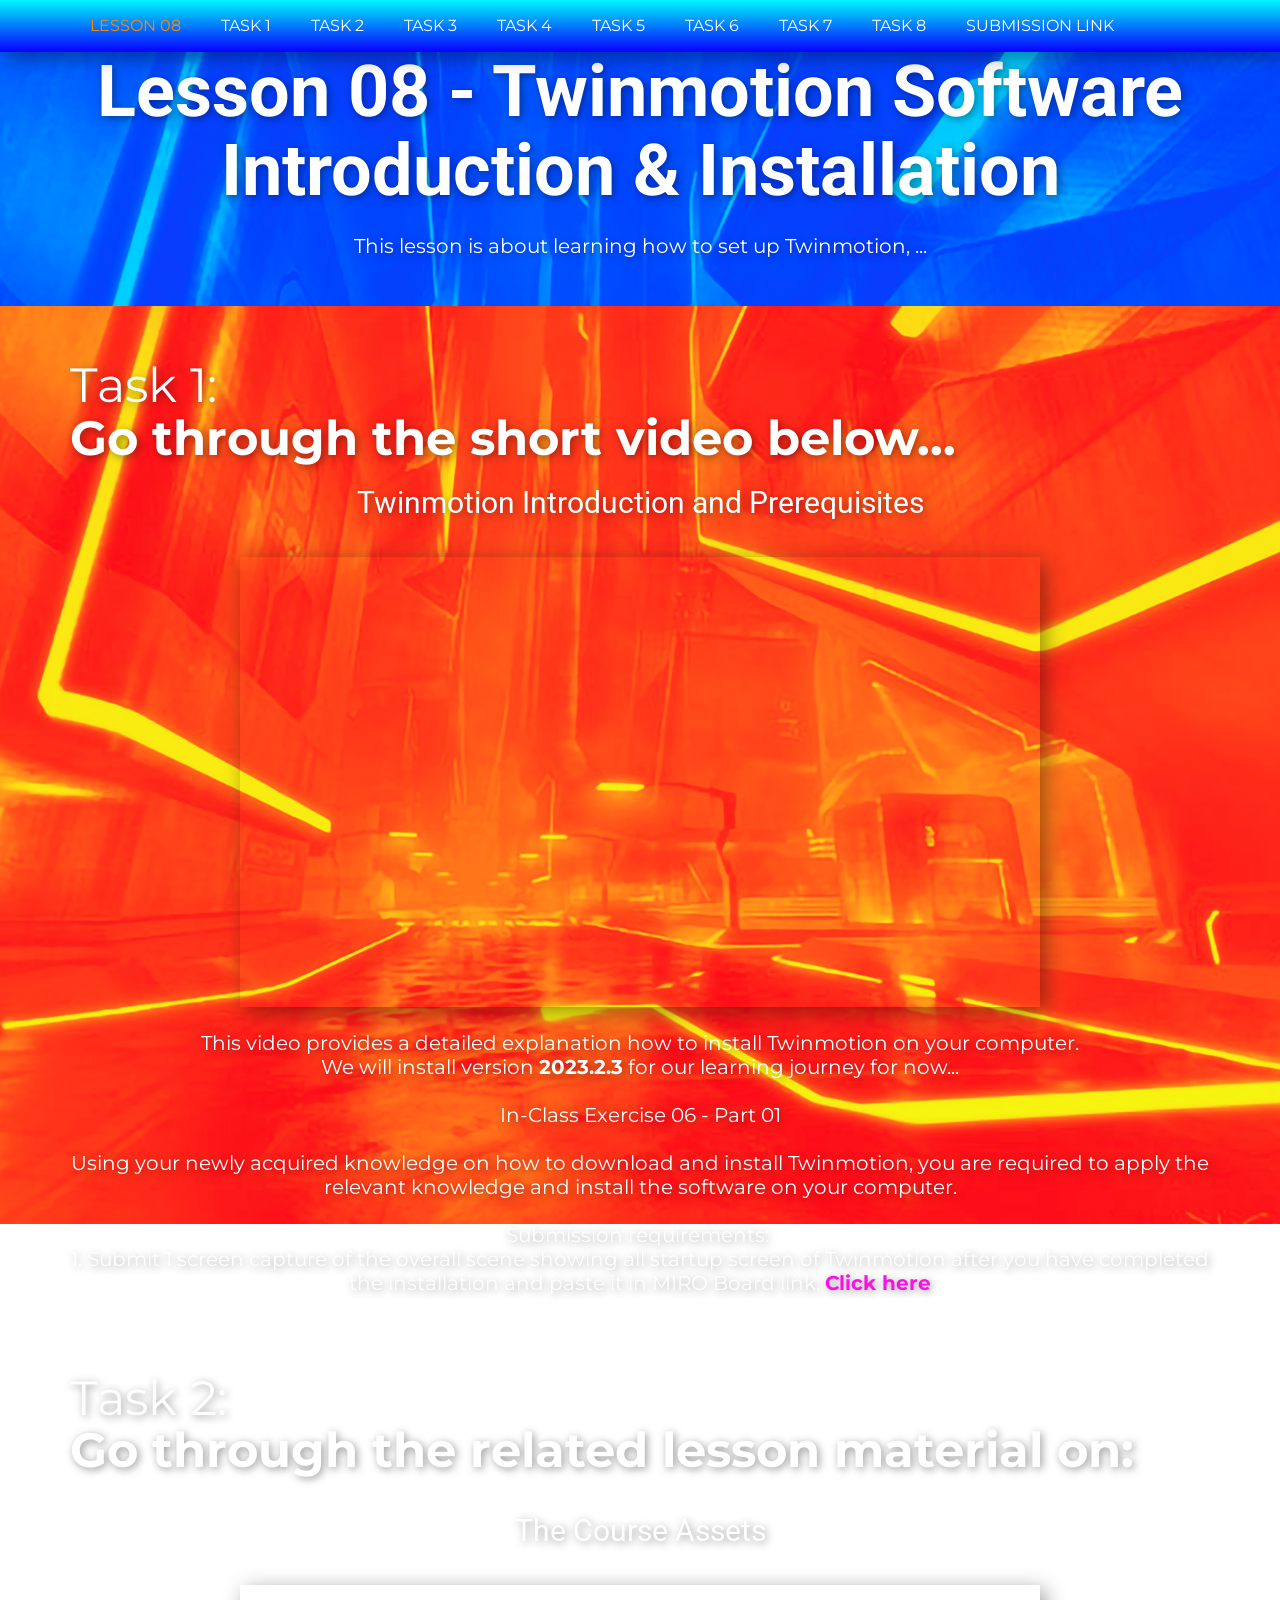
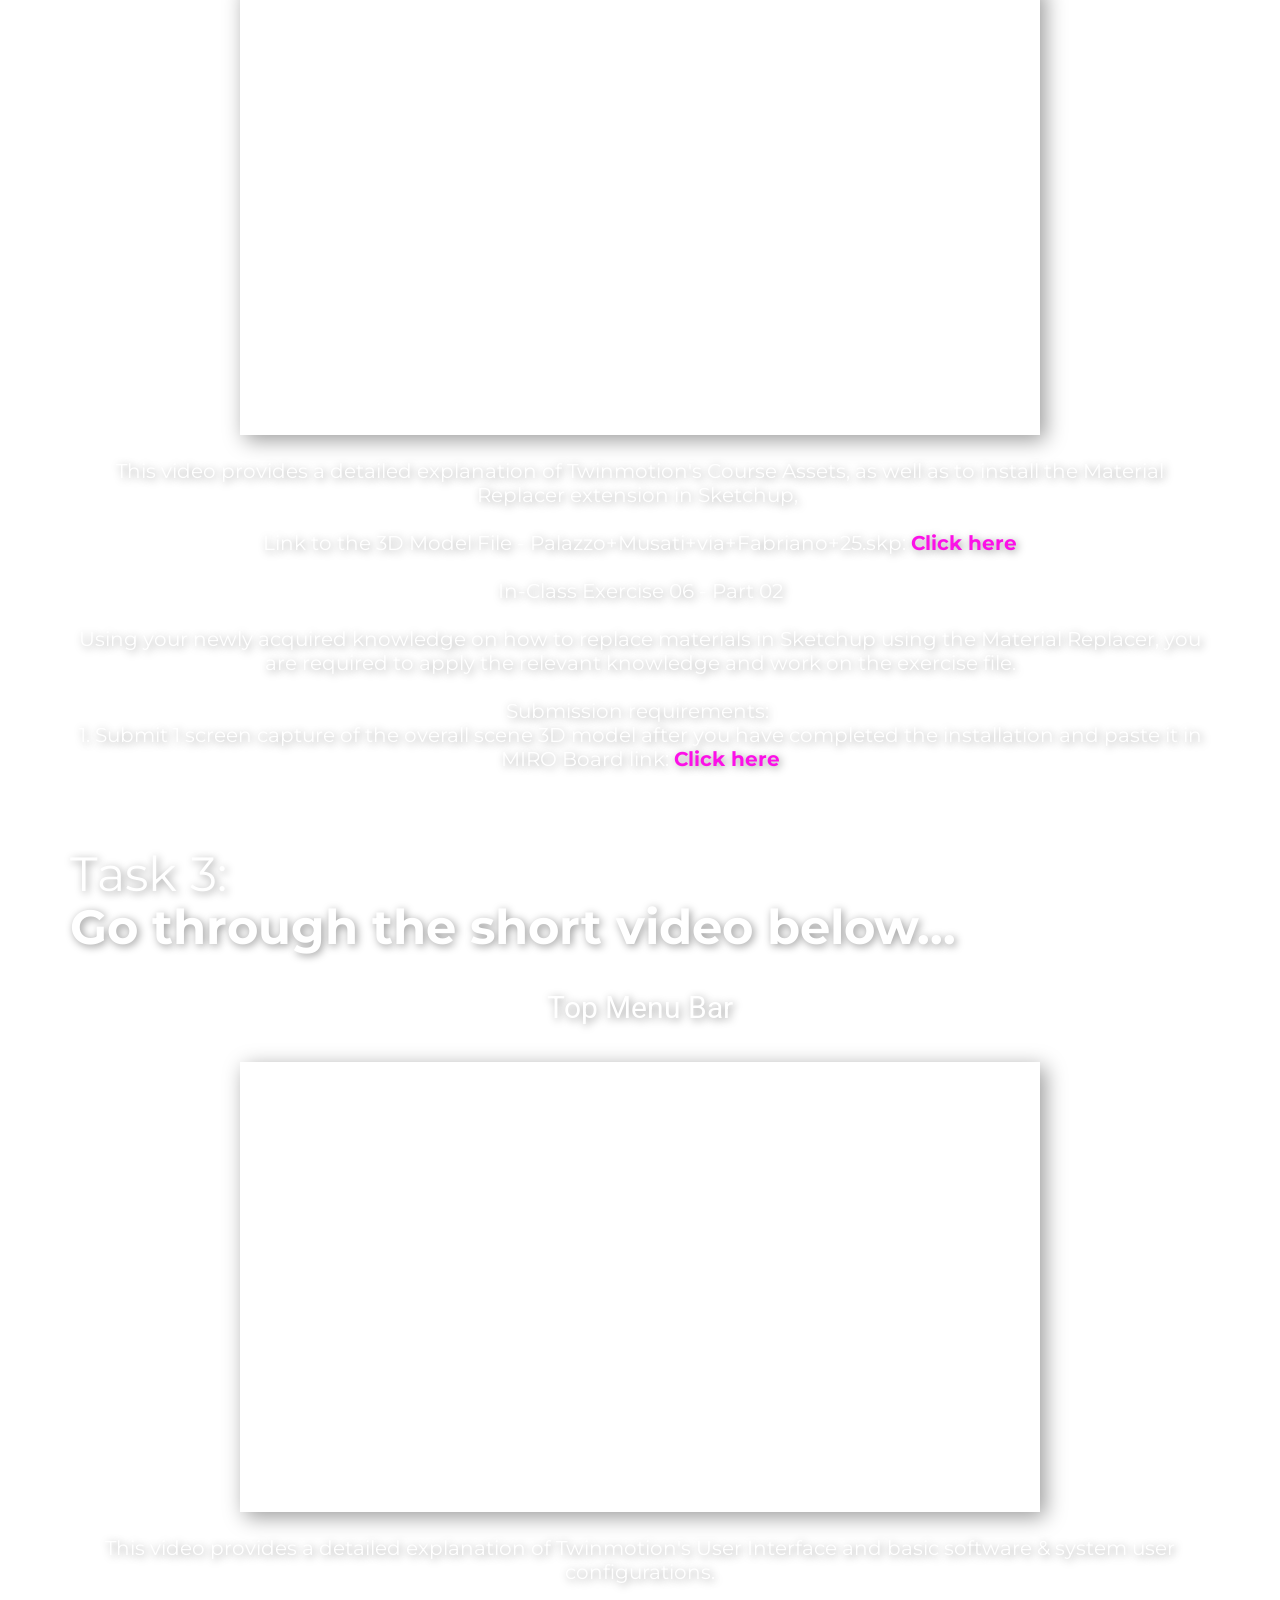
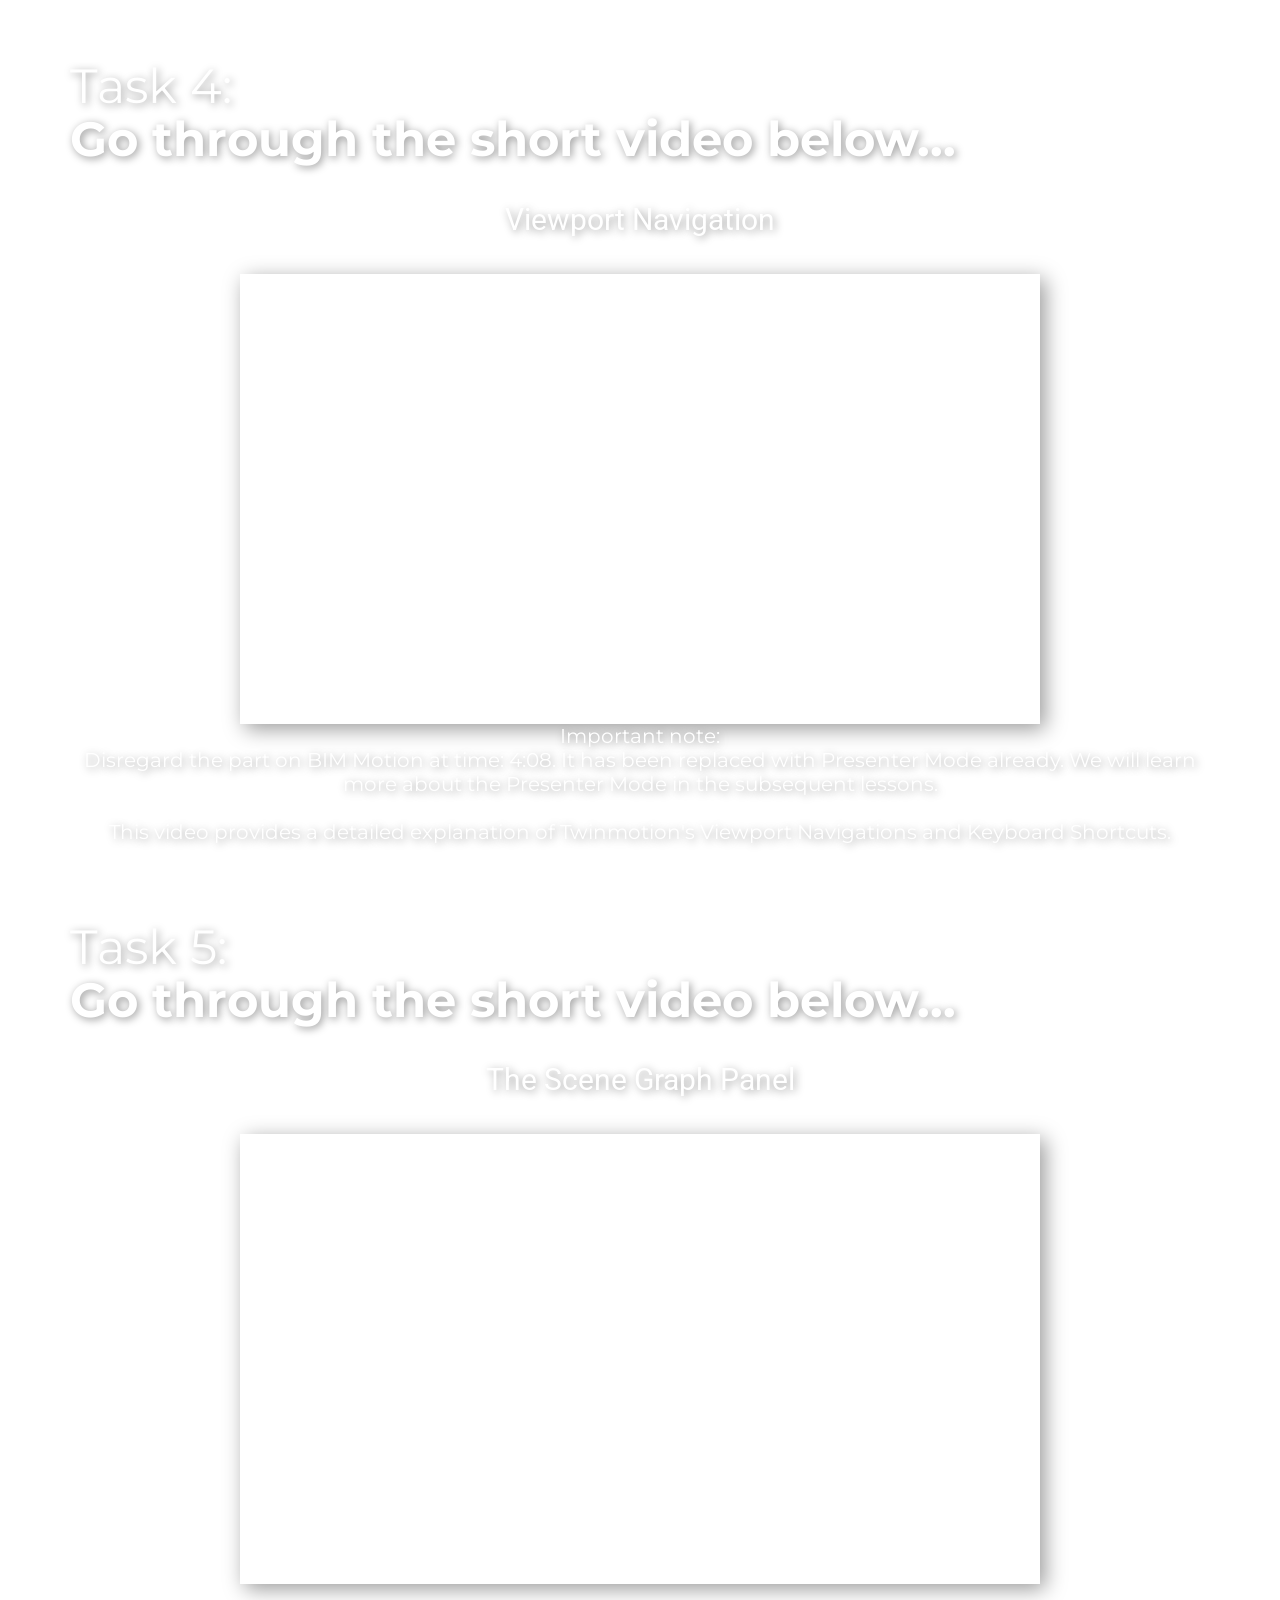
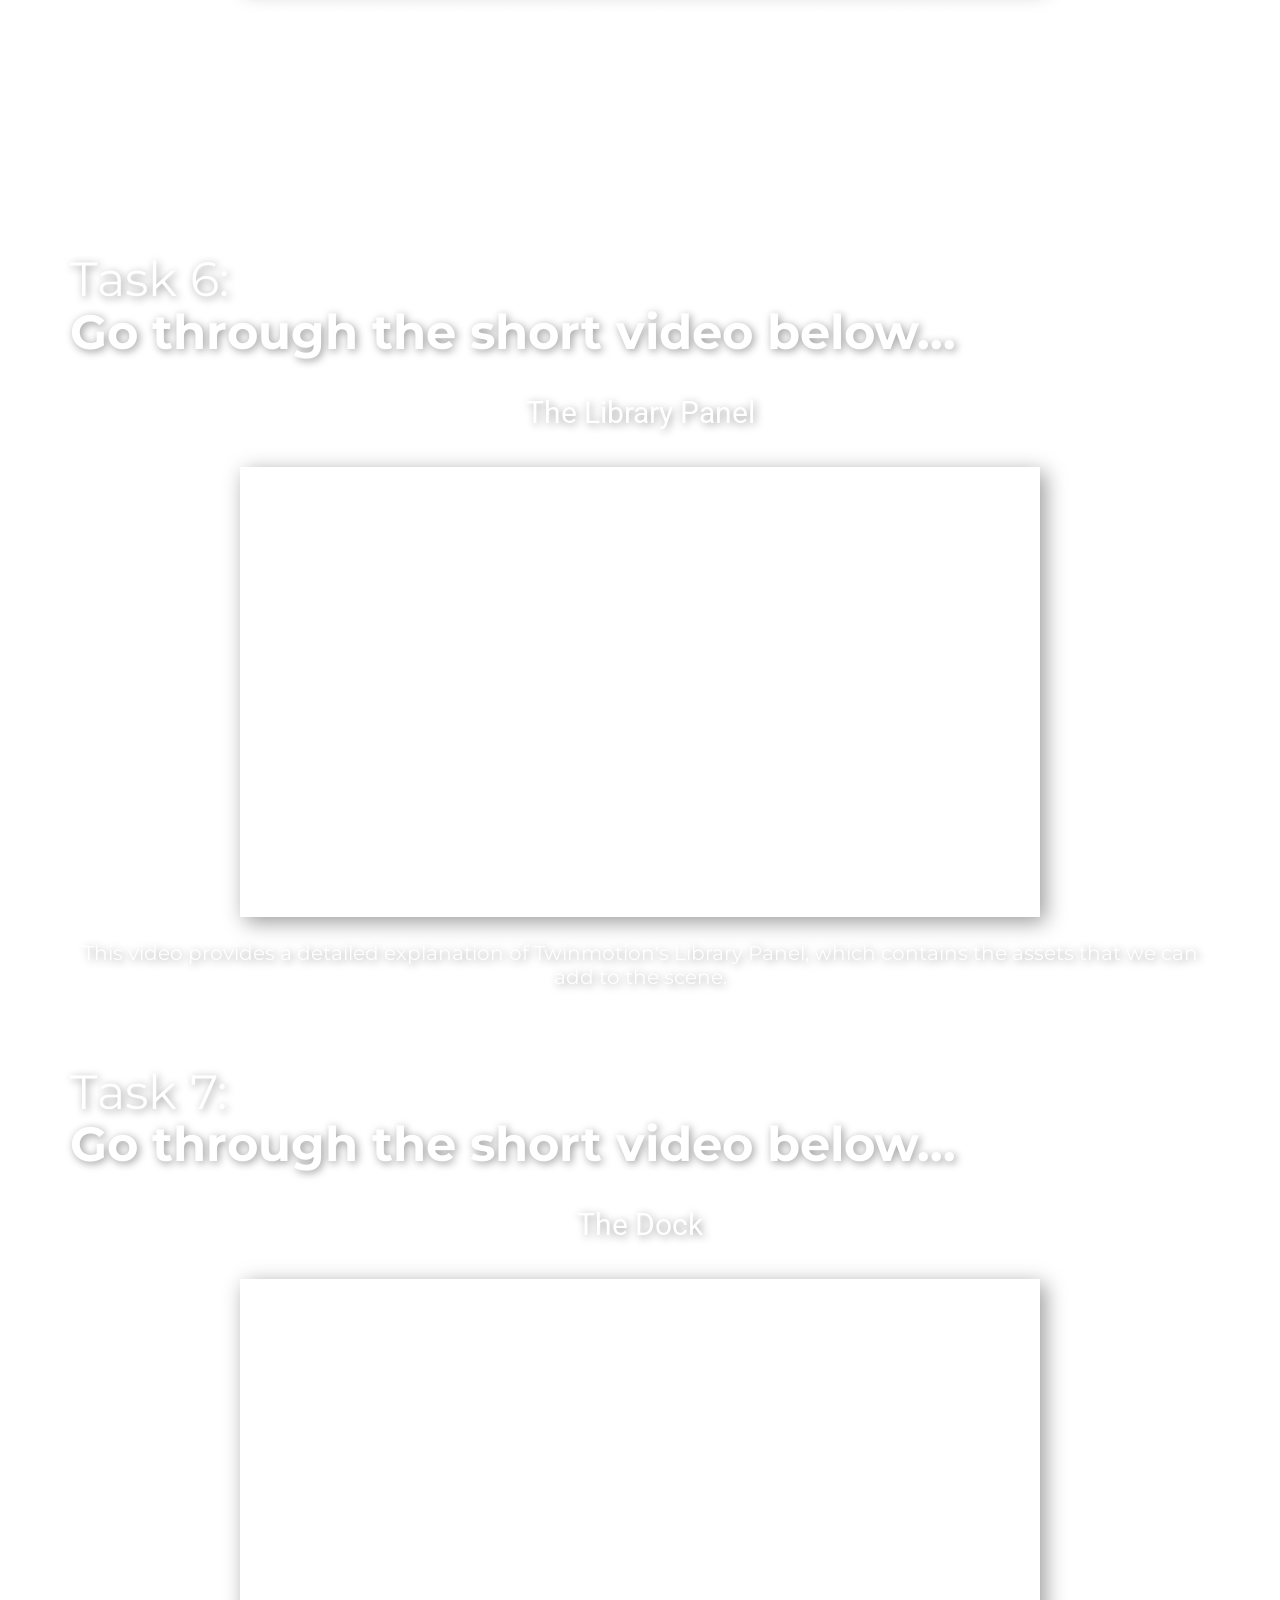
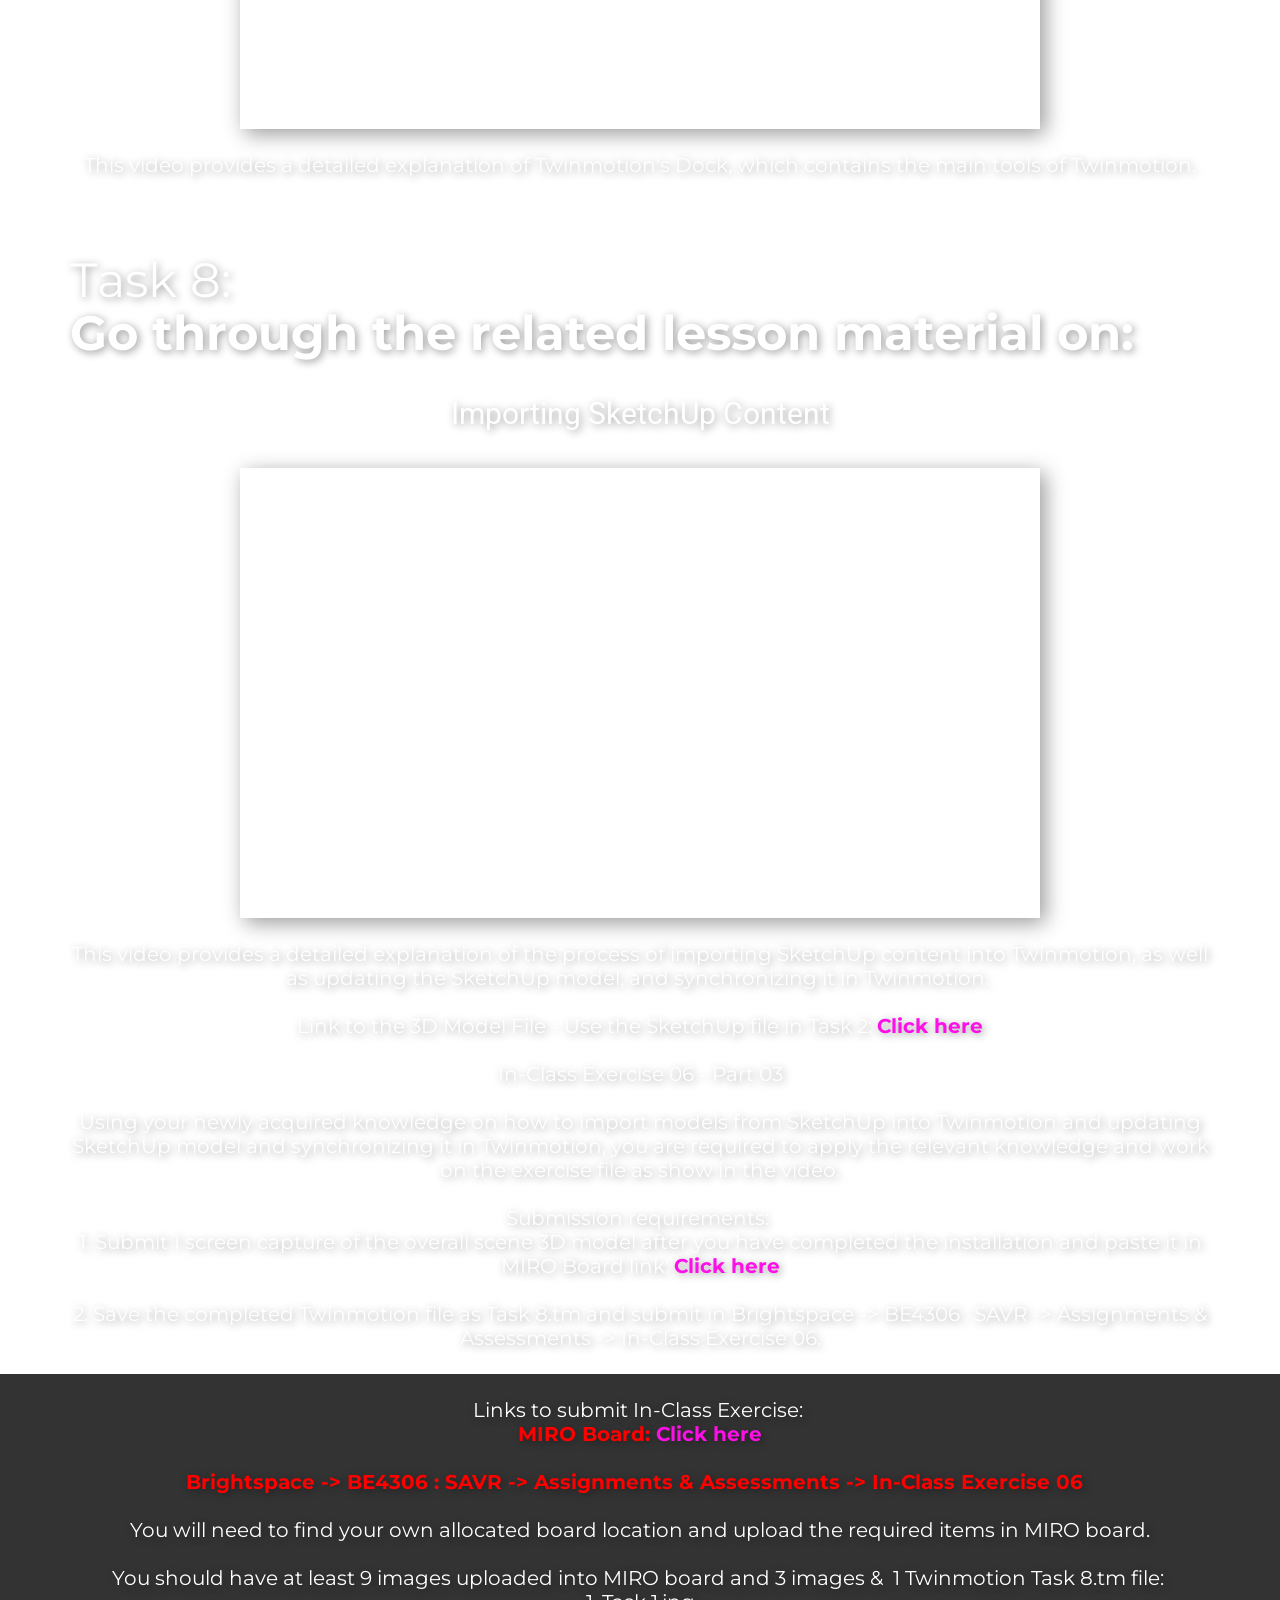
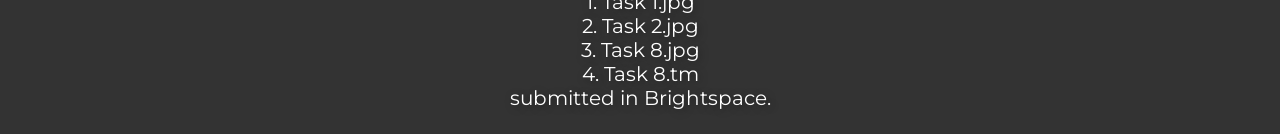
==== index.html @ 8f40a0b5 "Add files via upload" ====
<!DOCTYPE html>
<html style="font-size: 16px;" lang="en"><head>
    <meta name="viewport" content="width=device-width, initial-scale=1.0">
    <meta charset="utf-8">
    <meta name="keywords" content="Lesson 01 -&nbsp;Lesson Title Name, Topic Title 01:Topic Name, Topic Title 02:Topic Name">
    <meta name="description" content="">
    <title>Lesson 08</title>
    <link rel="stylesheet" href="nicepage.css" media="screen">
<link rel="stylesheet" href="Lesson-08.css" media="screen">
    <script class="u-script" type="text/javascript" src="jquery.js" defer=""></script>
    <script class="u-script" type="text/javascript" src="nicepage.js" defer=""></script>
    <meta name="generator" content="Nicepage 5.11.4, nicepage.com">
    <link id="u-theme-google-font" rel="stylesheet" href="https://fonts.googleapis.com/css?family=Roboto:100,100i,300,300i,400,400i,500,500i,700,700i,900,900i|Open+Sans:300,300i,400,400i,500,500i,600,600i,700,700i,800,800i">
    <link id="u-page-google-font" rel="stylesheet" href="https://fonts.googleapis.com/css?family=Montserrat:100,100i,200,200i,300,300i,400,400i,500,500i,600,600i,700,700i,800,800i,900,900i">
    
    
    
    
    
    
    
    
    
    
    
    
    <script type="application/ld+json">{
		"@context": "http://schema.org",
		"@type": "Organization",
		"name": ""
}</script>
    <meta name="theme-color" content="#fc10e7">
    <meta property="og:title" content="Lesson 08">
    <meta property="og:type" content="website">
  <meta data-intl-tel-input-cdn-path="intlTelInput/"></head>
  <body data-home-page="Lesson-08.html" data-home-page-title="Lesson 08" class="u-body u-image u-overlap u-xl-mode" data-lang="en" style="background-position: 50% 50%; background-attachment: fixed; background-image: url(&quot;images/04.3.jpg&quot;);"><header class="u-box-shadow u-clearfix u-gradient u-header u-sticky u-sticky-53bc u-header" id="Menu"><div class="u-clearfix u-sheet u-valign-middle u-sheet-1">
        <nav class="u-align-right-md u-align-right-sm u-align-right-xs u-menu u-menu-one-level u-menu-open-right u-offcanvas u-menu-1">
          <div class="menu-collapse u-custom-font u-font-montserrat" style="font-size: 1rem; letter-spacing: 0px; text-transform: uppercase; font-weight: 500;">
            <a class="u-button-style u-custom-hover-color u-custom-left-right-menu-spacing u-custom-padding-bottom u-custom-text-active-color u-custom-text-color u-custom-text-hover-color u-custom-text-shadow u-custom-top-bottom-menu-spacing u-nav-link u-text-active-palette-1-base u-text-hover-palette-2-base u-text-white" href="#">
              <svg class="u-svg-link" viewBox="0 0 24 24"><use xmlns:xlink="http://www.w3.org/1999/xlink" xlink:href="#menu-hamburger"></use></svg>
              <svg class="u-svg-content" version="1.1" id="menu-hamburger" viewBox="0 0 16 16" x="0px" y="0px" xmlns:xlink="http://www.w3.org/1999/xlink" xmlns="http://www.w3.org/2000/svg"><g><rect y="1" width="16" height="2"></rect><rect y="7" width="16" height="2"></rect><rect y="13" width="16" height="2"></rect>
</g></svg>
            </a>
          </div>
          <div class="u-custom-menu u-nav-container">
            <ul class="u-custom-font u-font-montserrat u-nav u-unstyled u-nav-1"><li class="u-nav-item"><a class="u-button-style u-nav-link u-text-active-custom-color-5 u-text-body-alt-color u-text-hover-custom-color-4" href="Lesson-08.html" style="padding: 18px 20px;">Lesson 08</a>
</li><li class="u-nav-item"><a class="u-button-style u-nav-link u-text-active-custom-color-5 u-text-body-alt-color u-text-hover-custom-color-4" href="Lesson-08.html#Task1" style="padding: 18px 20px;">Task 1</a>
</li><li class="u-nav-item"><a class="u-button-style u-nav-link u-text-active-custom-color-5 u-text-body-alt-color u-text-hover-custom-color-4" href="Lesson-08.html#Task2" style="padding: 18px 20px;">Task 2</a>
</li><li class="u-nav-item"><a class="u-button-style u-nav-link u-text-active-custom-color-5 u-text-body-alt-color u-text-hover-custom-color-4" href="Lesson-08.html#Task3" style="padding: 18px 20px;">Task 3</a>
</li><li class="u-nav-item"><a class="u-button-style u-nav-link u-text-active-custom-color-5 u-text-body-alt-color u-text-hover-custom-color-4" href="Lesson-08.html#Task4" style="padding: 18px 20px;">Task 4</a>
</li><li class="u-nav-item"><a class="u-button-style u-nav-link u-text-active-custom-color-5 u-text-body-alt-color u-text-hover-custom-color-4" href="Lesson-08.html#Task5" style="padding: 18px 20px;">Task 5</a>
</li><li class="u-nav-item"><a class="u-button-style u-nav-link u-text-active-custom-color-5 u-text-body-alt-color u-text-hover-custom-color-4" href="Lesson-08.html#Task6" style="padding: 18px 20px;">Task 6</a>
</li><li class="u-nav-item"><a class="u-button-style u-nav-link u-text-active-custom-color-5 u-text-body-alt-color u-text-hover-custom-color-4" href="Lesson-08.html#Task7" style="padding: 18px 20px;">Task 7</a>
</li><li class="u-nav-item"><a class="u-button-style u-nav-link u-text-active-custom-color-5 u-text-body-alt-color u-text-hover-custom-color-4" href="Lesson-08.html#Task8" style="padding: 18px 20px;">Task 8</a>
</li><li class="u-nav-item"><a class="u-button-style u-nav-link u-text-active-custom-color-5 u-text-body-alt-color u-text-hover-custom-color-4" href="Lesson-08.html#Submission_Link" style="padding: 18px 20px;">Submission Link</a>
</li></ul>
          </div>
          <div class="u-custom-menu u-nav-container-collapse">
            <div class="u-black u-container-style u-inner-container-layout u-opacity u-opacity-75 u-sidenav">
              <div class="u-inner-container-layout u-sidenav-overflow">
                <div class="u-menu-close"></div>
                <ul class="u-align-center u-nav u-popupmenu-items u-unstyled u-nav-2"><li class="u-nav-item"><a class="u-button-style u-nav-link" href="Lesson-08.html">Lesson 08</a>
</li><li class="u-nav-item"><a class="u-button-style u-nav-link" href="Lesson-08.html#Task1">Task 1</a>
</li><li class="u-nav-item"><a class="u-button-style u-nav-link" href="Lesson-08.html#Task2">Task 2</a>
</li><li class="u-nav-item"><a class="u-button-style u-nav-link" href="Lesson-08.html#Task3">Task 3</a>
</li><li class="u-nav-item"><a class="u-button-style u-nav-link" href="Lesson-08.html#Task4">Task 4</a>
</li><li class="u-nav-item"><a class="u-button-style u-nav-link" href="Lesson-08.html#Task5">Task 5</a>
</li><li class="u-nav-item"><a class="u-button-style u-nav-link" href="Lesson-08.html#Task6">Task 6</a>
</li><li class="u-nav-item"><a class="u-button-style u-nav-link" href="Lesson-08.html#Task7">Task 7</a>
</li><li class="u-nav-item"><a class="u-button-style u-nav-link" href="Lesson-08.html#Task8">Task 8</a>
</li><li class="u-nav-item"><a class="u-button-style u-nav-link" href="Lesson-08.html#Submission_Link">Submission Link</a>
</li></ul>
              </div>
            </div>
            <div class="u-black u-menu-overlay u-opacity u-opacity-25"></div>
          </div>
        </nav>
      </div><style class="u-sticky-style" data-style-id="53bc">.u-sticky-fixed.u-sticky-53bc, .u-body.u-sticky-fixed .u-sticky-53bc {
box-shadow: 5px 5px 20px 0 rgba(0,0,0,0.4) !important
}</style></header>
    <section class="skrollable u-clearfix u-section-1" id="Lesson_Title">
      <div class="u-clearfix u-sheet u-sheet-1">
        <h1 class="u-align-center u-text u-text-body-alt-color u-title u-text-1"> Lesson 08 - ​Twinmotion Software Introduction &amp; Installation</h1>
      </div>
    </section>
    <section class="skrollable u-clearfix u-section-2" id="Lesson_Header">
      <div class="u-clearfix u-sheet u-sheet-1">
        <h4 class="u-align-center u-text u-text-body-alt-color u-text-1">
          <br> This lesson is about learning how to set up Twinmotion, ...<br>
          <br>
        </h4>
      </div>
    </section>
    <section class="skrollable u-clearfix u-image u-parallax u-section-3" id="Task1" data-image-width="1920" data-image-height="1920">
      <div class="u-clearfix u-sheet u-valign-bottom u-sheet-1">
        <h2 class="u-text u-text-body-alt-color u-text-1">
          <span style="font-weight: 400;">
            <br>Task 1:
          </span>
          <br>Go through the short video below...
        </h2>
        <h3 class="u-align-center u-text u-text-body-alt-color u-text-2"> Twinmotion Introduction and Prerequisites<br>
          <br>
        </h3>
        <div class="u-align-center u-video u-video-contain-lg u-video-contain-md u-video-contain-sm u-video-contain-xs u-video-1">
          <div class="embed-responsive embed-responsive-1">
            <iframe style="position: absolute;top: 0;left: 0;width: 100%;height: 100%;" class="embed-responsive-item" src="https://www.youtube.com/embed/ueCck-dJ_vw?mute=0&amp;showinfo=0&amp;controls=1&amp;start=0" frameborder="0" allowfullscreen=""></iframe>
          </div>
        </div>
        <h4 class="u-align-center u-text u-text-body-alt-color u-text-3">
          <br> This video provides a detailed explanation how to install Twinmotion on your computer.<br>We will install version <span style="font-weight: 700;">2023.2.3</span> for our learning journey for now...<br>
          <br>In-Class Exercise 06 - Part 01<br>
          <br>Using your newly acquired knowledge on how to download and install Twinmotion, you are required to apply the relevant knowledge and install the software on your computer.<br>
          <br>Submission requirements:&nbsp;<br>1. Submit 1 screen capture of the overall scene showing all startup screen of Twinmotion after you have completed the installation and paste it in MIRO Board link:&nbsp;<a href="https://miro.com/welcomeonboard/aVNzODdjVWV6Snh3UEtOZFJZN2lUY25qRjE3OERtNWNsSUxhOHhWZGpJRnlBTmt0TEs5SFZzN21Mc1Q0Z3VmV3wzNDU4NzY0NTUxMzk1NzQ5ODQ1fDI=?share_link_id=798478943308" target="_blank" class="u-active-none u-border-none u-btn u-button-style u-hover-none u-none u-text-palette-1-base u-btn-1">Click here</a>
          <br>
          <br>
        </h4>
      </div>
    </section>
    <section class="skrollable u-clearfix u-image u-parallax u-section-4" id="Task2" data-image-width="1920" data-image-height="1920">
      <div class="u-clearfix u-sheet u-valign-middle u-sheet-1">
        <h2 class="u-text u-text-body-alt-color u-text-1">
          <span style="font-weight: 400;">
            <br>Task 2:
          </span>
          <br> Go through the related lesson material on:
        </h2>
        <h3 class="u-align-center u-text u-text-body-alt-color u-text-2">
          <br>The Course Assets<br>
          <br>
        </h3>
        <div class="u-align-center u-video u-video-contain-lg u-video-contain-md u-video-contain-sm u-video-contain-xs u-video-1">
          <div class="embed-responsive embed-responsive-1">
            <iframe style="position: absolute;top: 0;left: 0;width: 100%;height: 100%;" class="embed-responsive-item" src="https://www.youtube.com/embed/tgaKAxeiLtQ?mute=0&amp;showinfo=0&amp;controls=1&amp;start=0" frameborder="0" allowfullscreen=""></iframe>
          </div>
        </div>
        <h4 class="u-align-center u-text u-text-body-alt-color u-text-3">
          <br>This video provides a detailed explanation of Twinmotion's Course Assets, as well as to install the Material Replacer extension in Sketchup,&nbsp;<br>
          <br>Link to the 3D Model File - ​​Palazzo+Musati+via+Fabriano+25.skp:&nbsp;<a href="https://drive.google.com/file/d/1JNpQpiSAIj2zgz4zpXf686nQb-SX5LO8/view?usp=drive_link" target="_blank" class="u-active-none u-border-none u-btn u-button-link u-button-style u-hover-none u-none u-text-palette-1-base u-btn-1">Click here</a>
          <br>
          <br>In-Class Exercise 06 - Part 02<br>
          <br>Using your newly acquired knowledge on how to replace materials in Sketchup using the Material Replacer, you are required to apply the relevant knowledge and work on the exercise file.<br>
          <br>Submission requirements:&nbsp;<br>1. Submit 1 screen capture of the overall scene 3D model after you have completed the installation and paste it in MIRO Board link:&nbsp;<a href="https://miro.com/welcomeonboard/aVNzODdjVWV6Snh3UEtOZFJZN2lUY25qRjE3OERtNWNsSUxhOHhWZGpJRnlBTmt0TEs5SFZzN21Mc1Q0Z3VmV3wzNDU4NzY0NTUxMzk1NzQ5ODQ1fDI=?share_link_id=798478943308" target="_blank" class="u-active-none u-border-none u-btn u-button-style u-hover-none u-none u-text-palette-1-base u-btn-2">Click here</a>
          <br>
          <br>
        </h4>
      </div>
    </section>
    <section class="skrollable u-clearfix u-image u-parallax u-section-5" id="Task3" data-image-width="1920" data-image-height="1920">
      <div class="u-clearfix u-sheet u-valign-middle u-sheet-1">
        <h2 class="u-text u-text-body-alt-color u-text-1">
          <br>
          <span style="font-weight: 400;">Task 3:</span>
          <br> Go through the short video below...
        </h2>
        <h3 class="u-align-center u-text u-text-body-alt-color u-text-2">
          <br>Top Menu Bar<br>
          <br>
        </h3>
        <div class="u-align-center u-video u-video-contain-lg u-video-contain-md u-video-contain-sm u-video-contain-xs u-video-1">
          <div class="embed-responsive embed-responsive-1">
            <iframe style="position: absolute;top: 0;left: 0;width: 100%;height: 100%;" class="embed-responsive-item" src="https://www.youtube.com/embed/JDjd8aTCgFs?mute=0&amp;showinfo=0&amp;controls=1&amp;start=0" frameborder="0" allowfullscreen=""></iframe>
          </div>
        </div>
        <h4 class="u-align-center u-text u-text-body-alt-color u-text-3">
          <br> This video provides a detailed explanation of Twinmotion's User Interface and basic software &amp; system user configurations.<br>
          <br>
        </h4>
      </div>
    </section>
    <section class="skrollable u-clearfix u-image u-parallax u-section-6" id="Task4" data-image-width="1920" data-image-height="1920">
      <div class="u-clearfix u-sheet u-sheet-1">
        <h2 class="u-text u-text-body-alt-color u-text-1">
          <br>
          <span style="font-weight: 400;">Task 4:</span>
          <br> Go through the short video below...
        </h2>
        <h3 class="u-align-center u-text u-text-body-alt-color u-text-2">
          <br>Viewport Navigation<br>
          <br>
        </h3>
        <div class="u-align-center u-video u-video-contain-lg u-video-contain-md u-video-contain-sm u-video-contain-xs u-video-1">
          <div class="embed-responsive embed-responsive-1">
            <iframe style="position: absolute;top: 0;left: 0;width: 100%;height: 100%;" class="embed-responsive-item" src="https://www.youtube.com/embed/MrEIB4XxGSY?mute=0&amp;showinfo=0&amp;controls=1&amp;start=0" frameborder="0" allowfullscreen=""></iframe>
          </div>
        </div>
        <h4 class="u-align-center u-text u-text-body-alt-color u-text-3">Important note:<br>Disregard the part on BIM Motion at time: 4:08. It has been replaced with Presenter Mode already. We will learn more about the Presenter Mode in the subsequent lessons.<br>
          <br>This video provides a detailed explanation of Twinmotion's Viewport Navigations and Keyboard Shortcuts.<br>
          <br>
        </h4>
      </div>
    </section>
    <section class="skrollable u-clearfix u-image u-parallax u-section-7" id="Task5" data-image-width="1920" data-image-height="1920">
      <div class="u-clearfix u-sheet u-sheet-1">
        <h2 class="u-text u-text-body-alt-color u-text-1">
          <br>
          <span style="font-weight: 400;">Task 5:</span>
          <br> Go through the short video below...
        </h2>
        <h3 class="u-align-center u-text u-text-body-alt-color u-text-2">
          <br> The Scene Graph Panel<br>
          <br>
        </h3>
        <div class="u-align-center u-video u-video-contain-lg u-video-contain-md u-video-contain-sm u-video-contain-xs u-video-1">
          <div class="embed-responsive embed-responsive-1">
            <iframe style="position: absolute;top: 0;left: 0;width: 100%;height: 100%;" class="embed-responsive-item" src="https://www.youtube.com/embed/sr4-I4_GOpU?mute=0&amp;showinfo=0&amp;controls=1&amp;start=0" frameborder="0" allowfullscreen=""></iframe>
          </div>
        </div>
        <h4 class="u-align-center u-text u-text-body-alt-color u-text-3">
          <br> This video provides a detailed explanation of Twinmotion's Scenegraph Panel, this feature will allow us to organize the scene effectively, filter and select objects efficiently.<br>
          <br>One key aspect to remember: Select the object and then press the "F" key will allow us to quickly jump to the selected object and focus on it; also the "G" key will show/hide the helper icons.<br>
          <br>Scene statistics will also provide us a very clear idea of whether our hardware is able to handle the scene or not.<br>
          <br>
        </h4>
      </div>
    </section>
    <section class="skrollable u-clearfix u-image u-parallax u-section-8" id="Task6" data-image-width="1920" data-image-height="1920">
      <div class="u-clearfix u-sheet u-valign-middle u-sheet-1">
        <h2 class="u-text u-text-body-alt-color u-text-1">
          <span style="font-weight: 400;">
            <br>Task 6:
          </span>
          <br> Go through the short video below...
        </h2>
        <h3 class="u-align-center u-text u-text-body-alt-color u-text-2">
          <br>The Library Panel<br>
          <br>
        </h3>
        <div class="u-align-center u-video u-video-contain-lg u-video-contain-md u-video-contain-sm u-video-contain-xs u-video-1">
          <div class="embed-responsive embed-responsive-1">
            <iframe style="position: absolute;top: 0;left: 0;width: 100%;height: 100%;" class="embed-responsive-item" src="https://www.youtube.com/embed/aobt5hBCV44?mute=0&amp;showinfo=0&amp;controls=1&amp;start=0" frameborder="0" allowfullscreen=""></iframe>
          </div>
        </div>
        <h4 class="u-align-center u-text u-text-body-alt-color u-text-3">
          <br> This video provides a detailed explanation of Twinmotion's Library Panel, which contains the assets that we can add to the scene.<br>
          <br>
        </h4>
      </div>
    </section>
    <section class="skrollable u-clearfix u-image u-parallax u-section-9" id="Task7" data-image-width="1920" data-image-height="1920">
      <div class="u-clearfix u-sheet u-valign-middle u-sheet-1">
        <h2 class="u-text u-text-body-alt-color u-text-1">
          <span style="font-weight: 400;">
            <br>Task 7:
          </span>
          <br>Go through the short video below...
        </h2>
        <h3 class="u-align-center u-text u-text-body-alt-color u-text-2">
          <br>The Dock<br>
          <br>
        </h3>
        <div class="u-align-center u-video u-video-contain-lg u-video-contain-md u-video-contain-sm u-video-contain-xs u-video-1">
          <div class="embed-responsive embed-responsive-1">
            <iframe style="position: absolute;top: 0;left: 0;width: 100%;height: 100%;" class="embed-responsive-item" src="https://www.youtube.com/embed/eU22Zp2LoOI?mute=0&amp;showinfo=0&amp;controls=1&amp;start=0" frameborder="0" allowfullscreen=""></iframe>
          </div>
        </div>
        <h4 class="u-align-center u-text u-text-body-alt-color u-text-3">
          <br> This video provides a detailed explanation of Twinmotion's Dock, which contains the main tools of Twinmotion.<br>
          <br>
        </h4>
      </div>
    </section>
    <section class="skrollable u-clearfix u-image u-parallax u-section-10" id="Task8" data-image-width="1920" data-image-height="1920">
      <div class="u-clearfix u-sheet u-valign-middle u-sheet-1">
        <h2 class="u-text u-text-body-alt-color u-text-1">
          <span style="font-weight: 400;">
            <br>Task 8:
          </span>
          <br> Go through the related lesson material on:
        </h2>
        <h3 class="u-align-center u-text u-text-body-alt-color u-text-2">
          <br>Importing SketchUp Content<br>
          <br>
        </h3>
        <div class="u-align-center u-video u-video-contain-lg u-video-contain-md u-video-contain-sm u-video-contain-xs u-video-1">
          <div class="embed-responsive embed-responsive-1">
            <iframe style="position: absolute;top: 0;left: 0;width: 100%;height: 100%;" class="embed-responsive-item" src="https://www.youtube.com/embed/iAF2apJAC7Y?mute=0&amp;showinfo=0&amp;controls=1&amp;start=0" frameborder="0" allowfullscreen=""></iframe>
          </div>
        </div>
        <h4 class="u-align-center u-text u-text-body-alt-color u-text-3">
          <br>This video provides a detailed explanation of the process of importing SketchUp content into Twinmotion, as well as updating the SketchUp model, and synchronizing it in Twinmotion.&nbsp;<br>
          <br>Link to the 3D Model File - ​​Use the SketchUp file in Task 2:&nbsp;<a href="https://drive.google.com/file/d/1JNpQpiSAIj2zgz4zpXf686nQb-SX5LO8/view?usp=drive_link" target="_blank" class="u-active-none u-border-none u-btn u-button-link u-button-style u-hover-none u-none u-text-palette-1-base u-btn-1">Click here</a>
          <br>
          <br>In-Class Exercise 06 - Part 03<br>
          <br>Using your newly acquired knowledge on how to import models from SketchUp into Twinmotion and updating SketchUp model and synchronizing it in Twinmotion,&nbsp;you are required to apply the relevant knowledge and work on the exercise file as show in the video.<br>
          <br>Submission requirements:&nbsp;<br>1. Submit 1 screen capture of the overall scene 3D model after you have completed the installation and paste it in MIRO Board link:&nbsp;<a href="https://miro.com/welcomeonboard/aVNzODdjVWV6Snh3UEtOZFJZN2lUY25qRjE3OERtNWNsSUxhOHhWZGpJRnlBTmt0TEs5SFZzN21Mc1Q0Z3VmV3wzNDU4NzY0NTUxMzk1NzQ5ODQ1fDI=?share_link_id=798478943308" target="_blank" class="u-active-none u-border-none u-btn u-button-style u-hover-none u-none u-text-palette-1-base u-btn-2">Click here</a>
          <br>
          <br>2. Save the  completed Twinmotion file as Task 8.tm and&nbsp;submit in ​Brightspace -&gt; BE4306 : SAVR -&gt; Assignments &amp; Assessments -&gt; In-Class Exercise 06.<br>
          <br>
        </h4>
      </div>
    </section>
    <section class="u-clearfix u-grey-80 u-section-11" id="Submission_Link">
      <div class="u-clearfix u-sheet u-sheet-1">
        <h5 class="u-align-center u-text u-text-1">
          <br> Links to submit In-Class Exercise:&nbsp;<span style="font-weight: 700;" class="u-text-custom-color-1">
            <br>MIRO Board:&nbsp;<a href="https://miro.com/welcomeonboard/aVNzODdjVWV6Snh3UEtOZFJZN2lUY25qRjE3OERtNWNsSUxhOHhWZGpJRnlBTmt0TEs5SFZzN21Mc1Q0Z3VmV3wzNDU4NzY0NTUxMzk1NzQ5ODQ1fDI=?share_link_id=194172858670" target="_blank" class="u-active-none u-border-none u-btn u-button-style u-hover-none u-none u-text-palette-1-base u-btn-1">Click here</a>
            <br>
            <br>Brightspace -&gt; BE4306 : SAVR -&gt; Assignments &amp; Assessments -&gt; In-Class Exercise 06
          </span>&nbsp;<br>
          <br> You will need to find your own allocated board location and upload the required items in MIRO board.<br>
          <br>You should have at least&nbsp;9 images uploaded into MIRO board&nbsp;and&nbsp;3&nbsp;images &amp;&nbsp;&nbsp;1 Twinmotion Task 8.tm file:&nbsp;<br>1. Task 1.jpg<br>2. Task 2.jpg<br>3. Task 8.jpg<br>4.&nbsp;​Task 8.tm<br>submitted in Brightspace.<br>
          <br>
        </h5>
      </div>
    </section>
    <style class="u-overlap-style">.u-overlap:not(.u-sticky-scroll) .u-header {
background-color: #fc10e7 !important; background-image: linear-gradient(#00f5fa, #0900ff) !important
}</style>

</body></html>
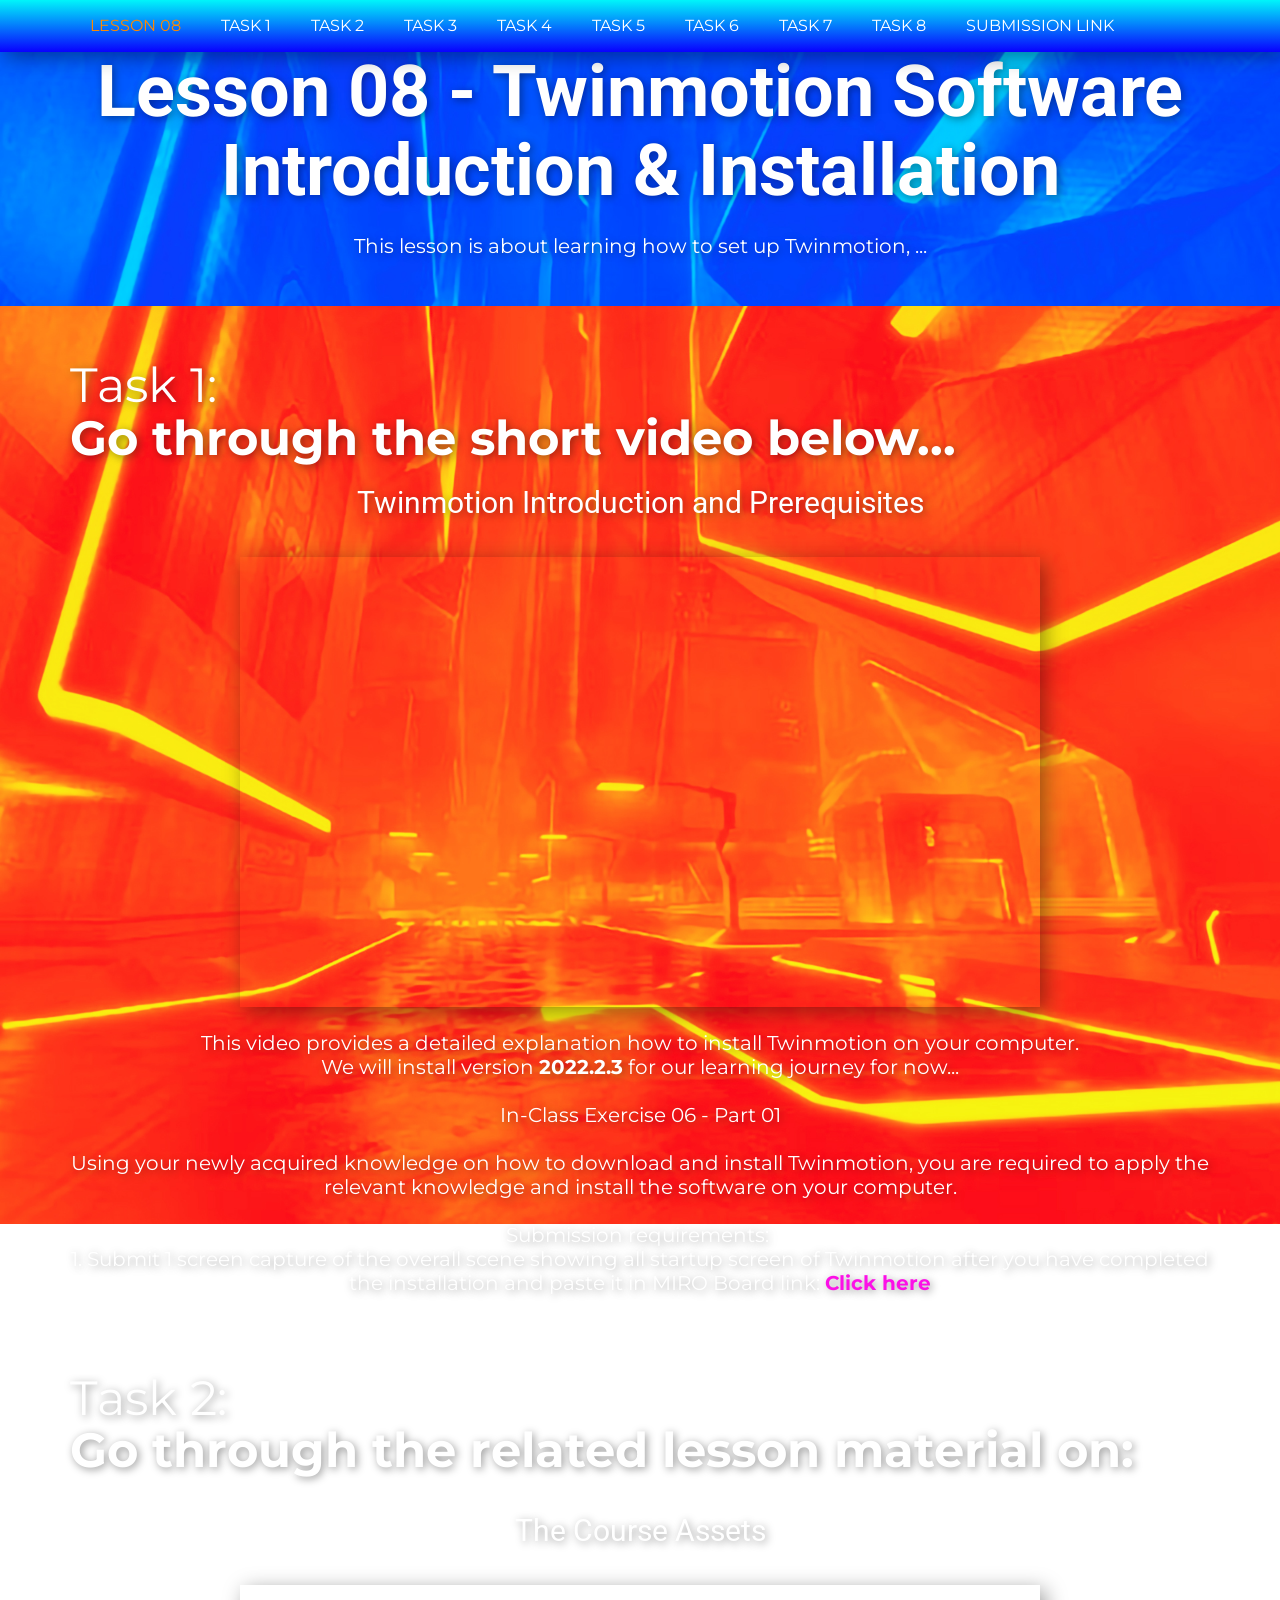
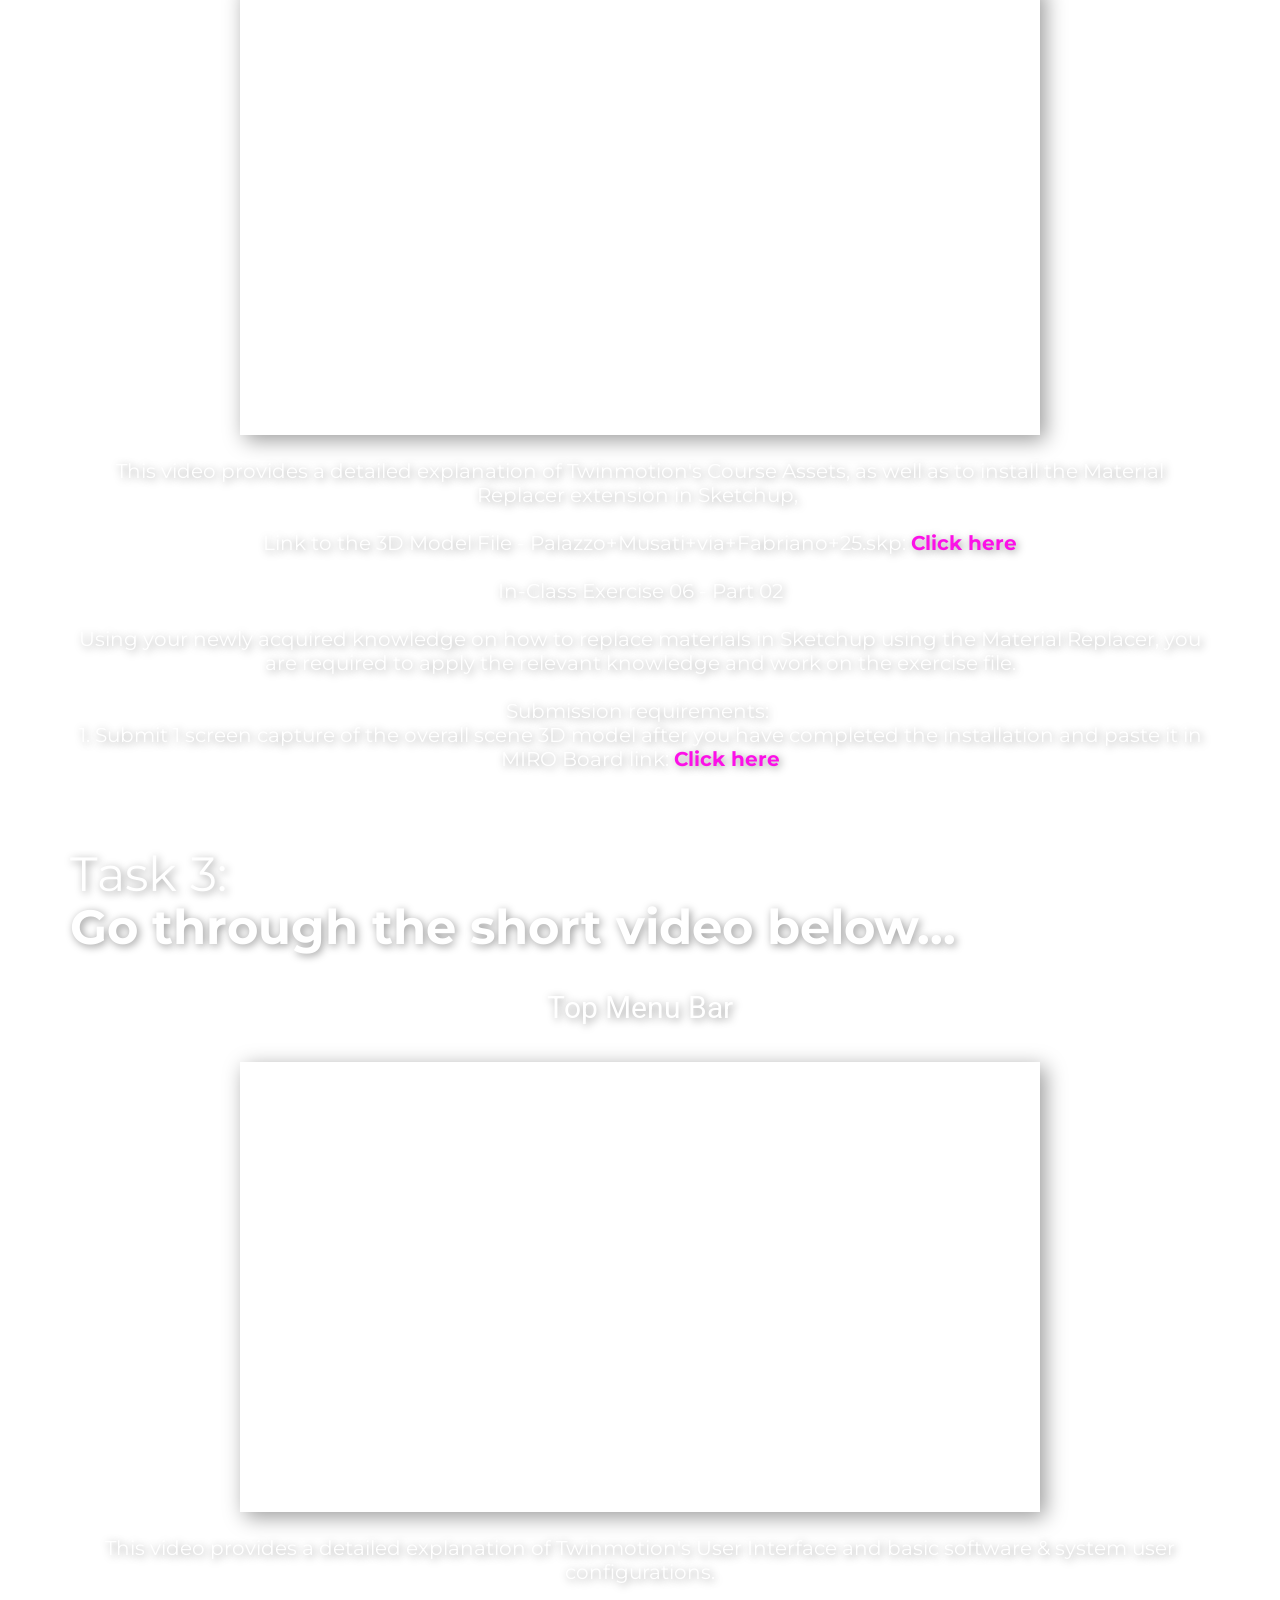
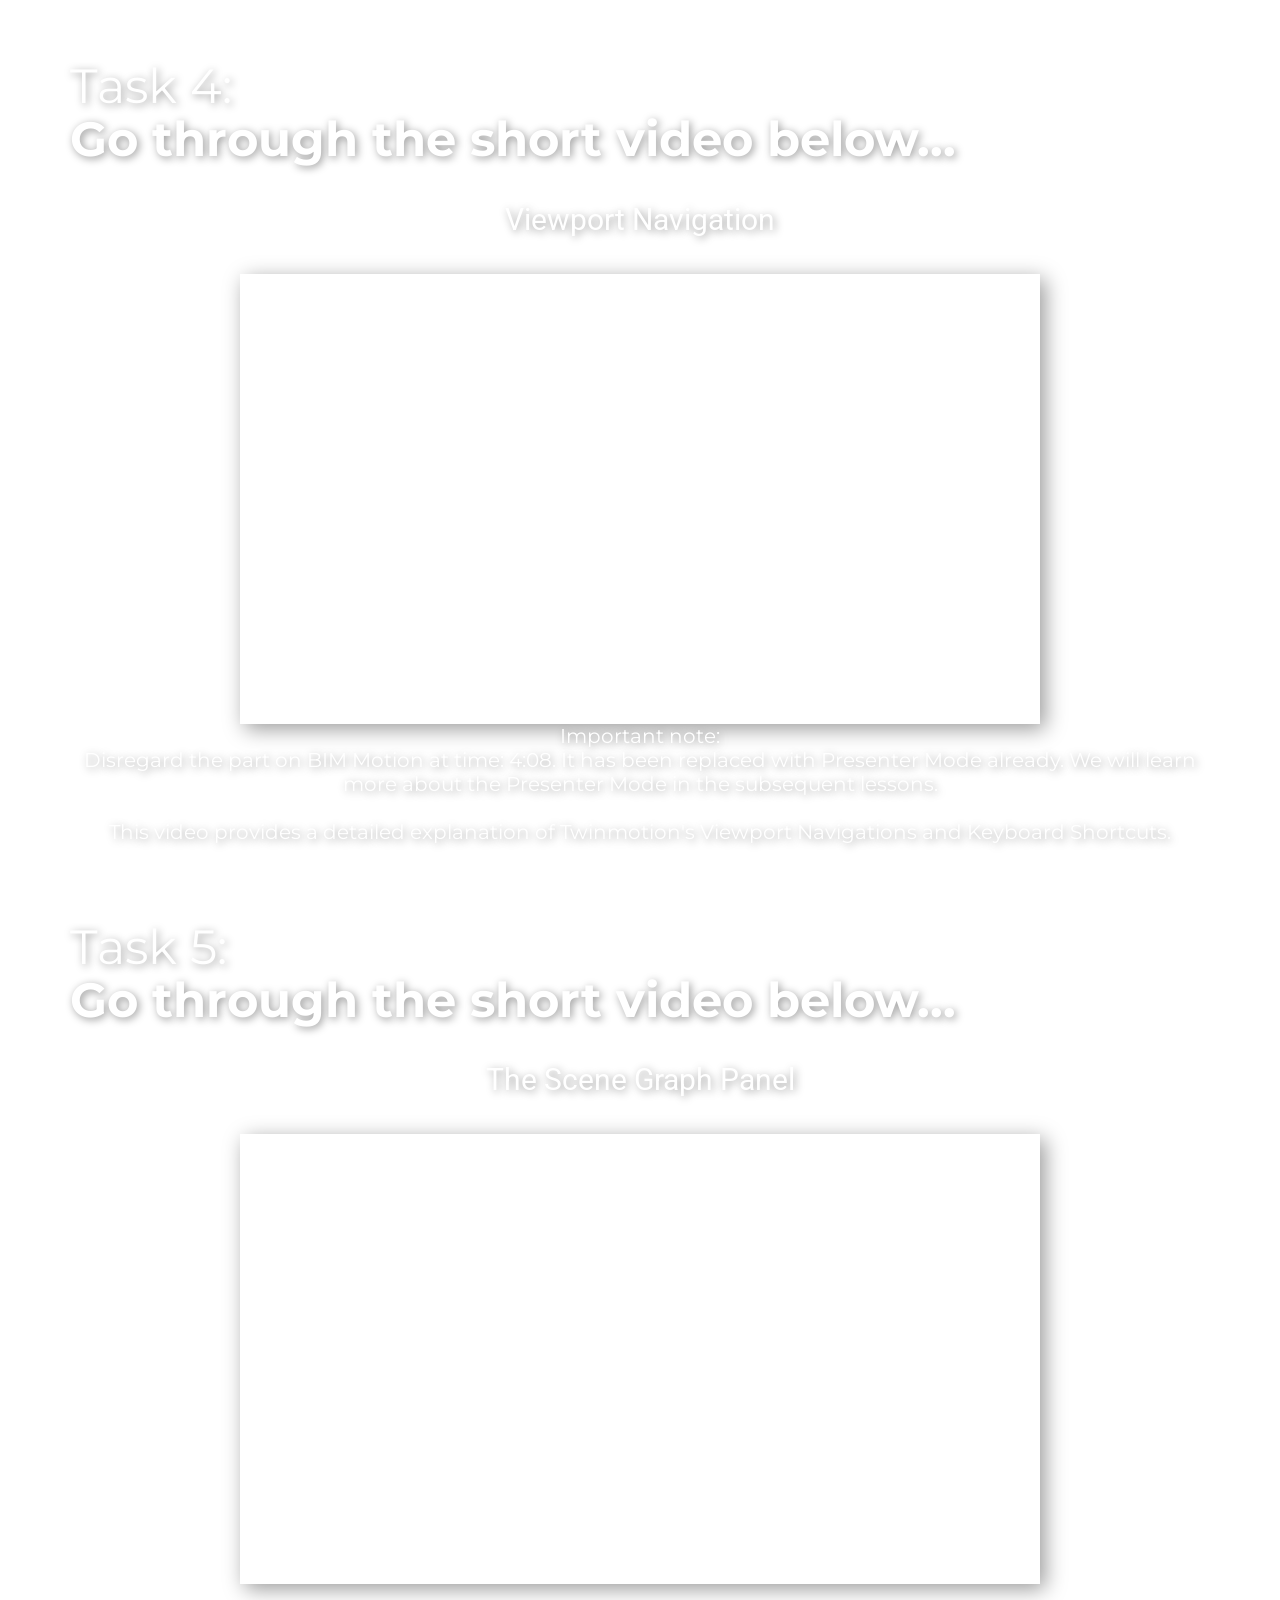
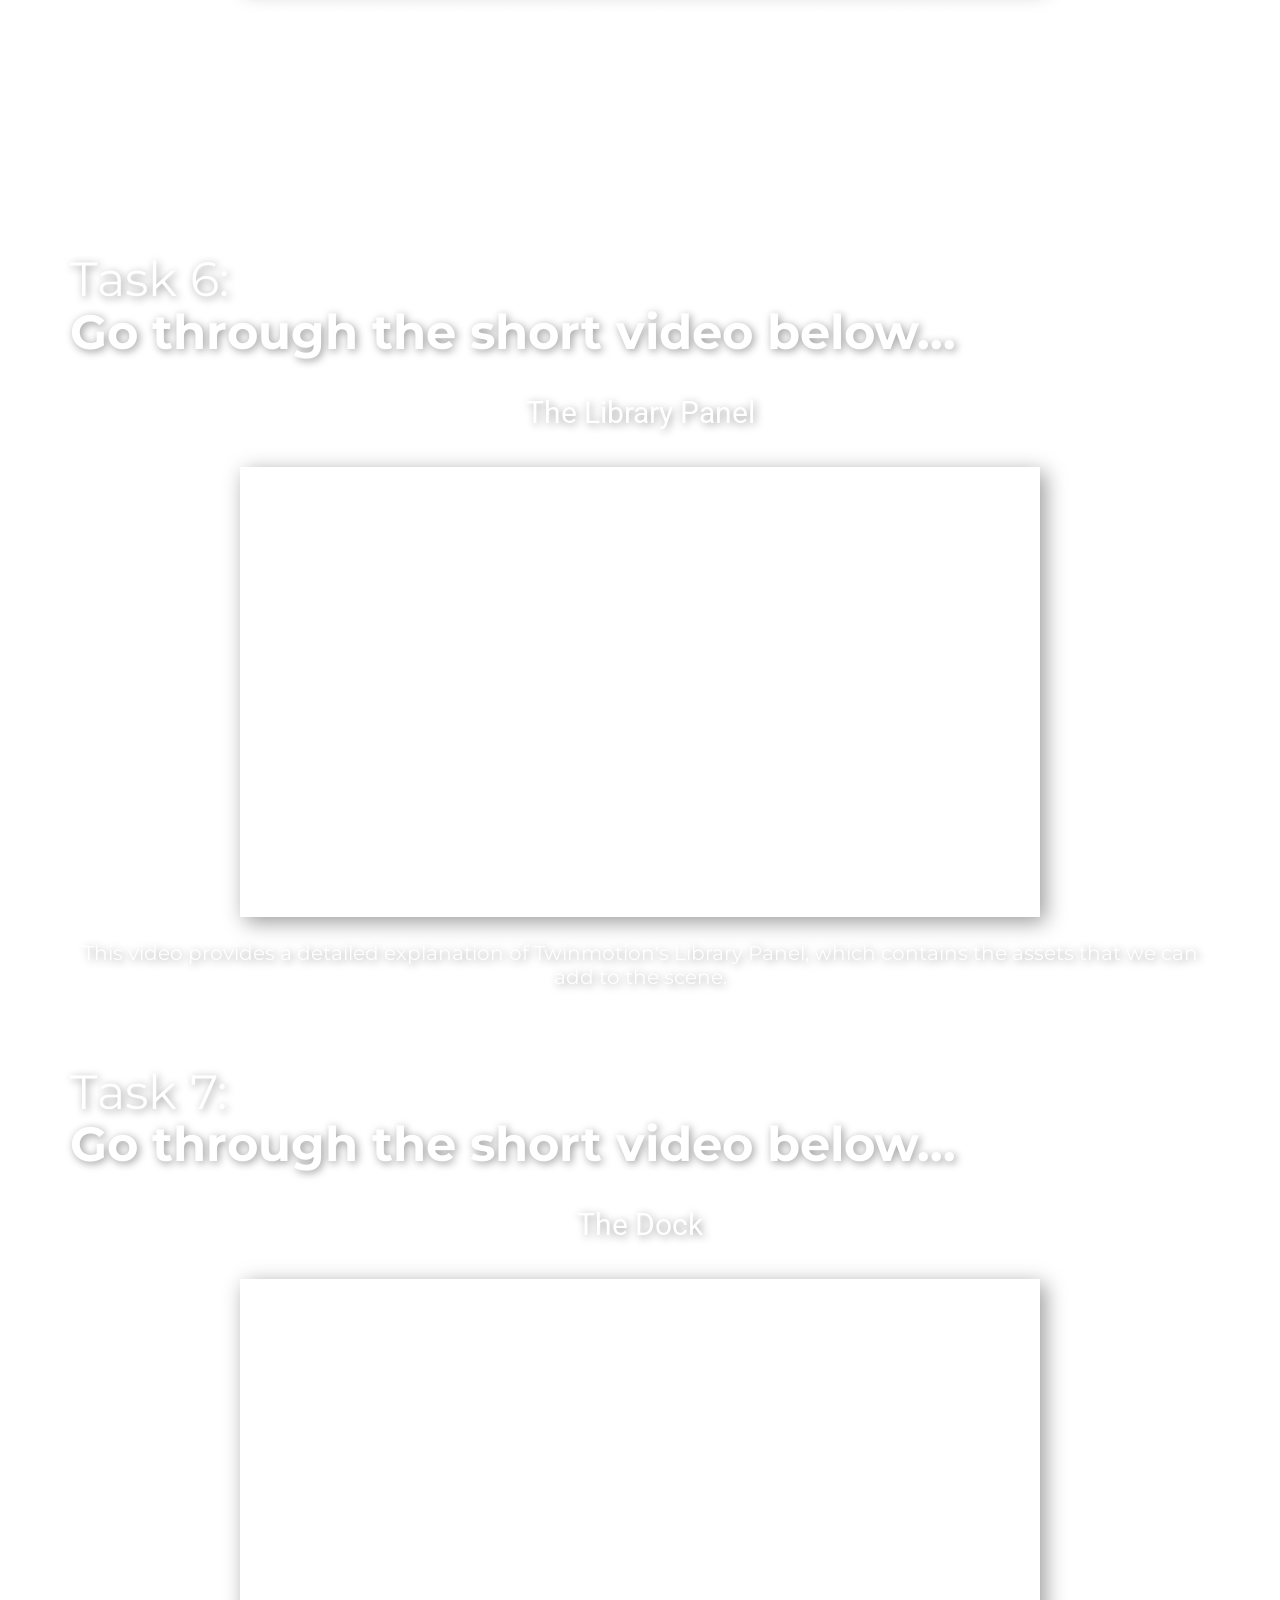
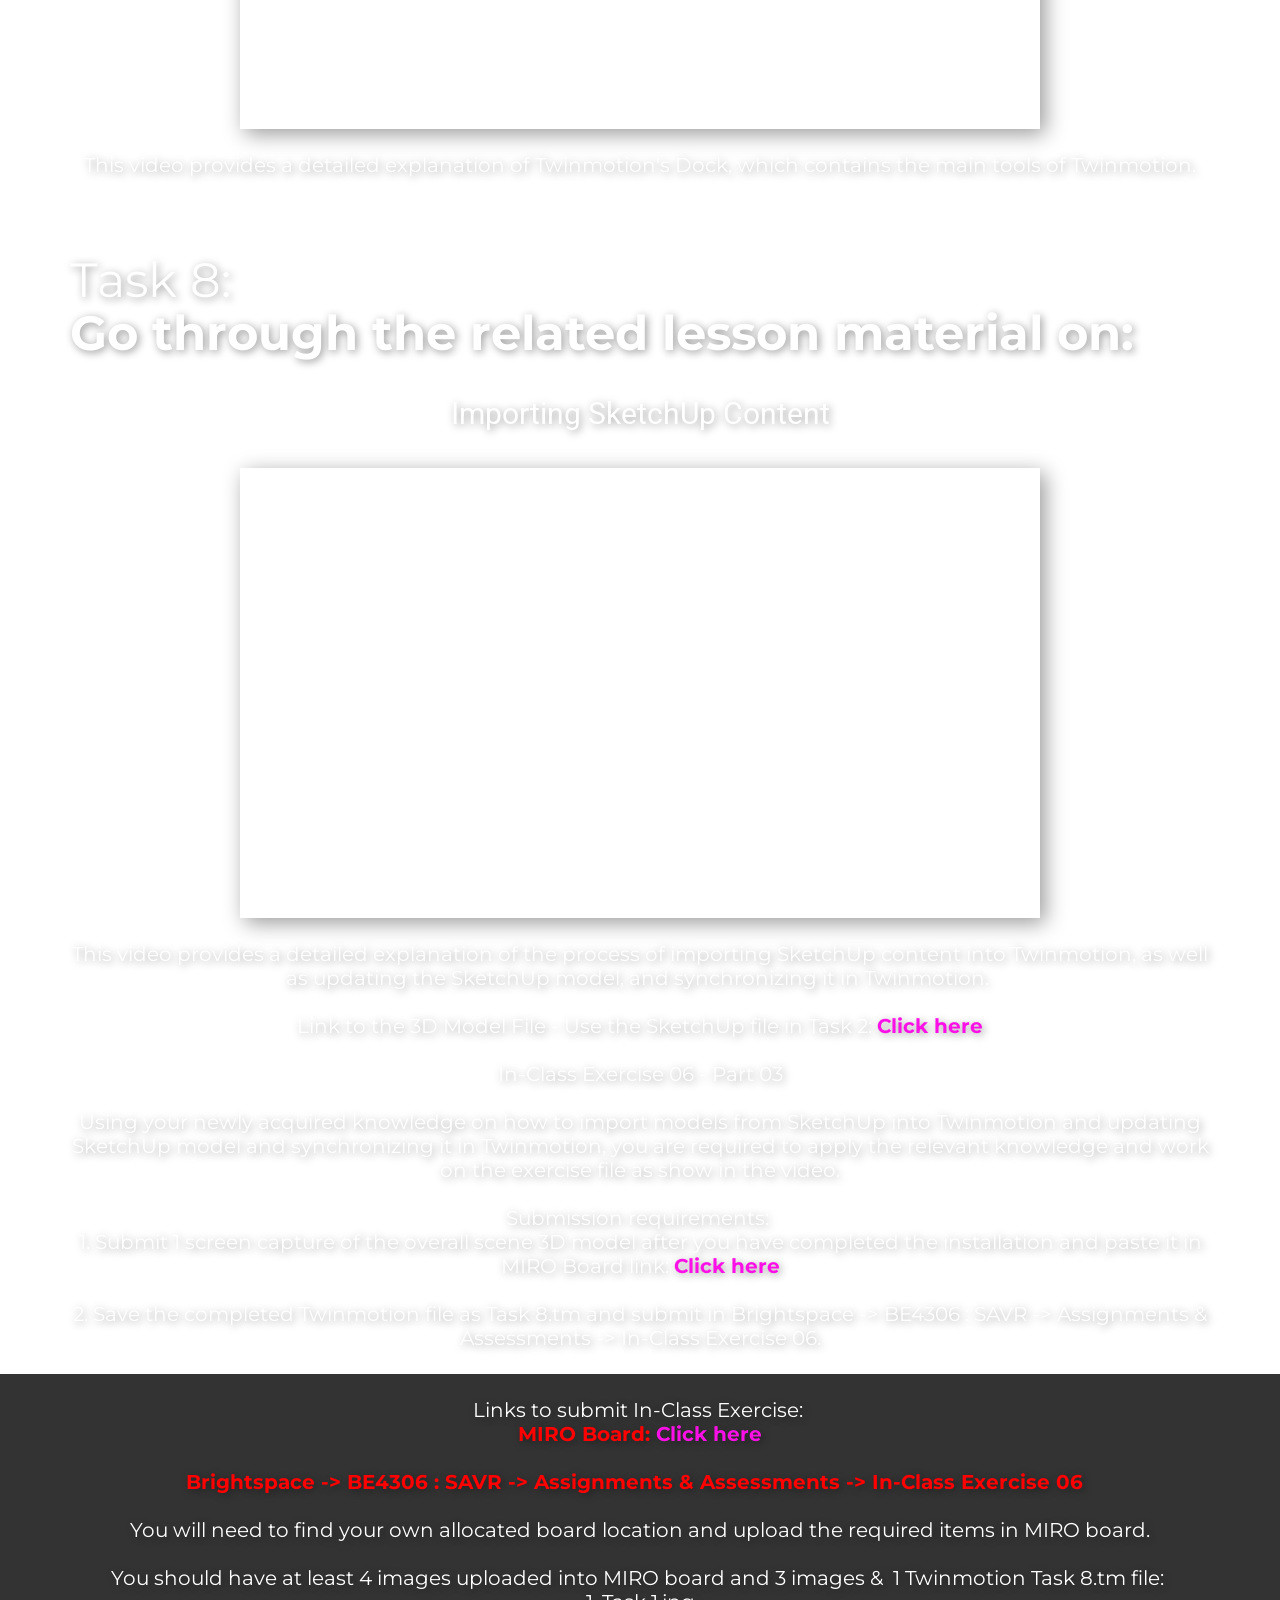
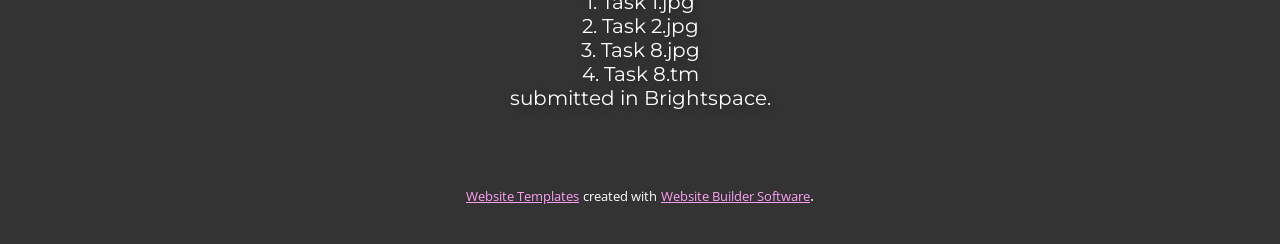
==== commit 8299de7e: "Add files via upload" ====
--- a/index.html
+++ b/index.html
@@ -33,7 +33,7 @@
     <meta property="og:title" content="Lesson 08">
     <meta property="og:type" content="website">
   <meta data-intl-tel-input-cdn-path="intlTelInput/"></head>
-  <body data-home-page="Lesson-08.html" data-home-page-title="Lesson 08" class="u-body u-image u-overlap u-xl-mode" data-lang="en" style="background-position: 50% 50%; background-attachment: fixed; background-image: url(&quot;images/04.3.jpg&quot;);"><header class="u-box-shadow u-clearfix u-gradient u-header u-sticky u-sticky-53bc u-header" id="Menu"><div class="u-clearfix u-sheet u-valign-middle u-sheet-1">
+  <body class="u-body u-image u-overlap u-xl-mode" data-lang="en" style="background-position: 50% 50%; background-attachment: fixed; background-image: url(&quot;images/04.3.jpg&quot;);"><header class="u-box-shadow u-clearfix u-gradient u-header u-sticky u-sticky-53bc u-header" id="Menu"><div class="u-clearfix u-sheet u-valign-middle u-sheet-1">
         <nav class="u-align-right-md u-align-right-sm u-align-right-xs u-menu u-menu-one-level u-menu-open-right u-offcanvas u-menu-1">
           <div class="menu-collapse u-custom-font u-font-montserrat" style="font-size: 1rem; letter-spacing: 0px; text-transform: uppercase; font-weight: 500;">
             <a class="u-button-style u-custom-hover-color u-custom-left-right-menu-spacing u-custom-padding-bottom u-custom-text-active-color u-custom-text-color u-custom-text-hover-color u-custom-text-shadow u-custom-top-bottom-menu-spacing u-nav-link u-text-active-palette-1-base u-text-hover-palette-2-base u-text-white" href="#">
@@ -108,10 +108,10 @@
           </div>
         </div>
         <h4 class="u-align-center u-text u-text-body-alt-color u-text-3">
-          <br> This video provides a detailed explanation how to install Twinmotion on your computer.<br>We will install version <span style="font-weight: 700;">2023.2.3</span> for our learning journey for now...<br>
+          <br> This video provides a detailed explanation how to install Twinmotion on your computer.<br>We will install version <span style="font-weight: 700;">2022.2.3</span> for our learning journey for now...<br>
           <br>In-Class Exercise 06 - Part 01<br>
           <br>Using your newly acquired knowledge on how to download and install Twinmotion, you are required to apply the relevant knowledge and install the software on your computer.<br>
-          <br>Submission requirements:&nbsp;<br>1. Submit 1 screen capture of the overall scene showing all startup screen of Twinmotion after you have completed the installation and paste it in MIRO Board link:&nbsp;<a href="https://miro.com/welcomeonboard/aVNzODdjVWV6Snh3UEtOZFJZN2lUY25qRjE3OERtNWNsSUxhOHhWZGpJRnlBTmt0TEs5SFZzN21Mc1Q0Z3VmV3wzNDU4NzY0NTUxMzk1NzQ5ODQ1fDI=?share_link_id=798478943308" target="_blank" class="u-active-none u-border-none u-btn u-button-style u-hover-none u-none u-text-palette-1-base u-btn-1">Click here</a>
+          <br>Submission requirements:&nbsp;<br>1. Submit 1 screen capture of the overall scene showing all startup screen of Twinmotion after you have completed the installation and paste it in MIRO Board link:&nbsp;<a href="https://miro.com/app/board/uXjVNheZD0U=/" target="_blank" class="u-active-none u-border-none u-btn u-button-style u-hover-none u-none u-text-palette-1-base u-btn-1">Click here</a>
           <br>
           <br>
         </h4>
@@ -140,7 +140,7 @@
           <br>
           <br>In-Class Exercise 06 - Part 02<br>
           <br>Using your newly acquired knowledge on how to replace materials in Sketchup using the Material Replacer, you are required to apply the relevant knowledge and work on the exercise file.<br>
-          <br>Submission requirements:&nbsp;<br>1. Submit 1 screen capture of the overall scene 3D model after you have completed the installation and paste it in MIRO Board link:&nbsp;<a href="https://miro.com/welcomeonboard/aVNzODdjVWV6Snh3UEtOZFJZN2lUY25qRjE3OERtNWNsSUxhOHhWZGpJRnlBTmt0TEs5SFZzN21Mc1Q0Z3VmV3wzNDU4NzY0NTUxMzk1NzQ5ODQ1fDI=?share_link_id=798478943308" target="_blank" class="u-active-none u-border-none u-btn u-button-style u-hover-none u-none u-text-palette-1-base u-btn-2">Click here</a>
+          <br>Submission requirements:&nbsp;<br>1. Submit 1 screen capture of the overall scene 3D model after you have completed the installation and paste it in MIRO Board link:&nbsp;<a href="https://miro.com/app/board/uXjVNheZD0U=/?share_link_id=356570578776" target="_blank" class="u-active-none u-border-none u-btn u-button-style u-hover-none u-none u-text-palette-1-base u-btn-2">Click here</a>
           <br>
           <br>
         </h4>
@@ -283,7 +283,7 @@
           <br>
           <br>In-Class Exercise 06 - Part 03<br>
           <br>Using your newly acquired knowledge on how to import models from SketchUp into Twinmotion and updating SketchUp model and synchronizing it in Twinmotion,&nbsp;you are required to apply the relevant knowledge and work on the exercise file as show in the video.<br>
-          <br>Submission requirements:&nbsp;<br>1. Submit 1 screen capture of the overall scene 3D model after you have completed the installation and paste it in MIRO Board link:&nbsp;<a href="https://miro.com/welcomeonboard/aVNzODdjVWV6Snh3UEtOZFJZN2lUY25qRjE3OERtNWNsSUxhOHhWZGpJRnlBTmt0TEs5SFZzN21Mc1Q0Z3VmV3wzNDU4NzY0NTUxMzk1NzQ5ODQ1fDI=?share_link_id=798478943308" target="_blank" class="u-active-none u-border-none u-btn u-button-style u-hover-none u-none u-text-palette-1-base u-btn-2">Click here</a>
+          <br>Submission requirements:&nbsp;<br>1. Submit 1 screen capture of the overall scene 3D model after you have completed the installation and paste it in MIRO Board link:&nbsp;<a href="https://miro.com/app/board/uXjVNheZD0U=/?share_link_id=356570578776" target="_blank" class="u-active-none u-border-none u-btn u-button-style u-hover-none u-none u-text-palette-1-base u-btn-2">Click here</a>
           <br>
           <br>2. Save the  completed Twinmotion file as Task 8.tm and&nbsp;submit in ​Brightspace -&gt; BE4306 : SAVR -&gt; Assignments &amp; Assessments -&gt; In-Class Exercise 06.<br>
           <br>
@@ -294,12 +294,12 @@
       <div class="u-clearfix u-sheet u-sheet-1">
         <h5 class="u-align-center u-text u-text-1">
           <br> Links to submit In-Class Exercise:&nbsp;<span style="font-weight: 700;" class="u-text-custom-color-1">
-            <br>MIRO Board:&nbsp;<a href="https://miro.com/welcomeonboard/aVNzODdjVWV6Snh3UEtOZFJZN2lUY25qRjE3OERtNWNsSUxhOHhWZGpJRnlBTmt0TEs5SFZzN21Mc1Q0Z3VmV3wzNDU4NzY0NTUxMzk1NzQ5ODQ1fDI=?share_link_id=194172858670" target="_blank" class="u-active-none u-border-none u-btn u-button-style u-hover-none u-none u-text-palette-1-base u-btn-1">Click here</a>
+            <br>MIRO Board:&nbsp;<a href="https://miro.com/app/board/uXjVNheZD0U=/" target="_blank" class="u-active-none u-border-none u-btn u-button-style u-hover-none u-none u-text-palette-1-base u-btn-1">Click here</a>
             <br>
             <br>Brightspace -&gt; BE4306 : SAVR -&gt; Assignments &amp; Assessments -&gt; In-Class Exercise 06
           </span>&nbsp;<br>
           <br> You will need to find your own allocated board location and upload the required items in MIRO board.<br>
-          <br>You should have at least&nbsp;9 images uploaded into MIRO board&nbsp;and&nbsp;3&nbsp;images &amp;&nbsp;&nbsp;1 Twinmotion Task 8.tm file:&nbsp;<br>1. Task 1.jpg<br>2. Task 2.jpg<br>3. Task 8.jpg<br>4.&nbsp;​Task 8.tm<br>submitted in Brightspace.<br>
+          <br>You should have at least&nbsp;4 images uploaded into MIRO board&nbsp;and&nbsp;3&nbsp;images &amp;&nbsp;&nbsp;1 Twinmotion Task 8.tm file:&nbsp;<br>1. Task 1.jpg<br>2. Task 2.jpg<br>3. Task 8.jpg<br>4.&nbsp;​Task 8.tm<br>submitted in Brightspace.<br>
           <br>
         </h5>
       </div>
@@ -307,5 +307,19 @@
     <style class="u-overlap-style">.u-overlap:not(.u-sticky-scroll) .u-header {
 background-color: #fc10e7 !important; background-image: linear-gradient(#00f5fa, #0900ff) !important
 }</style>
-
+    
+    
+    <footer class="u-align-center u-clearfix u-footer u-grey-80 u-footer" id="sec-da6d"><div class="u-clearfix u-sheet u-sheet-1"></div></footer>
+    <section class="u-backlink u-clearfix u-grey-80">
+      <a class="u-link" href="https://nicepage.com/website-templates" target="_blank">
+        <span>Website Templates</span>
+      </a>
+      <p class="u-text">
+        <span>created with</span>
+      </p>
+      <a class="u-link" href="" target="_blank">
+        <span>Website Builder Software</span>
+      </a>. 
+    </section>
+  
 </body></html>
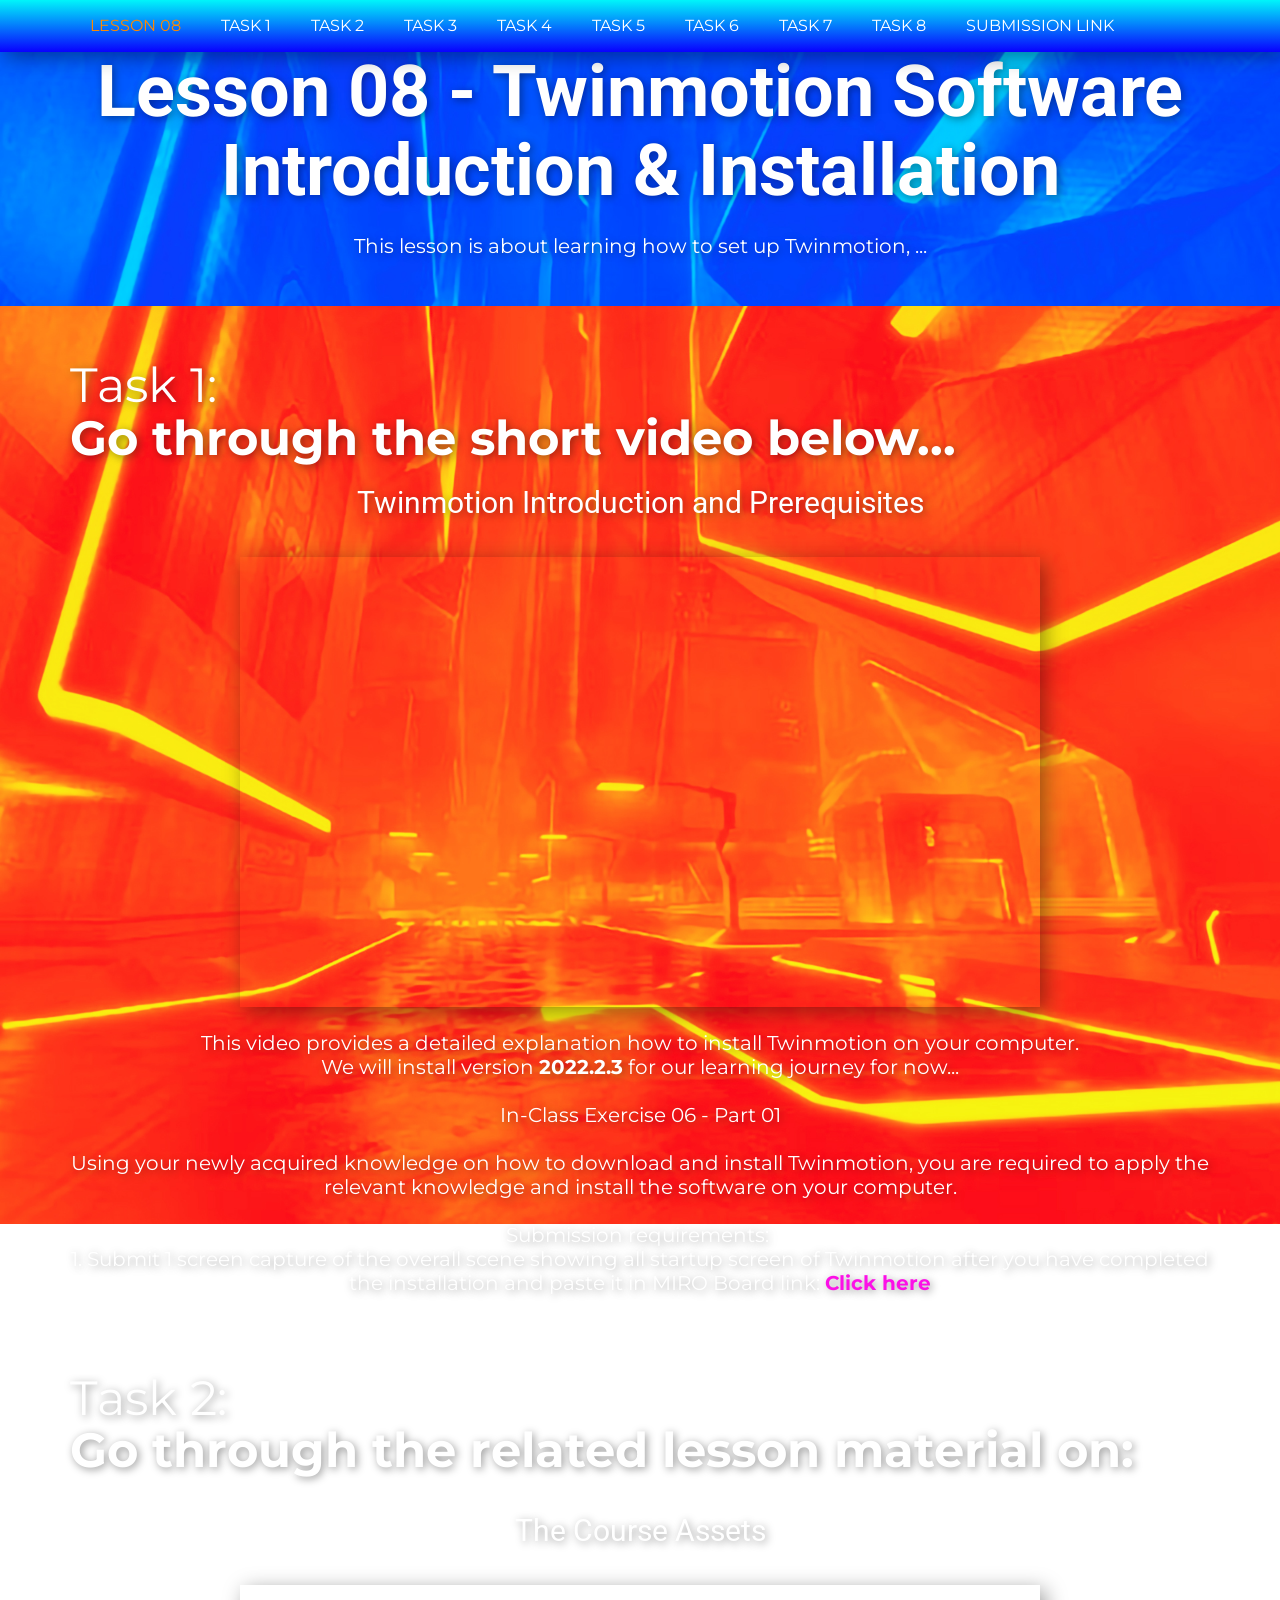
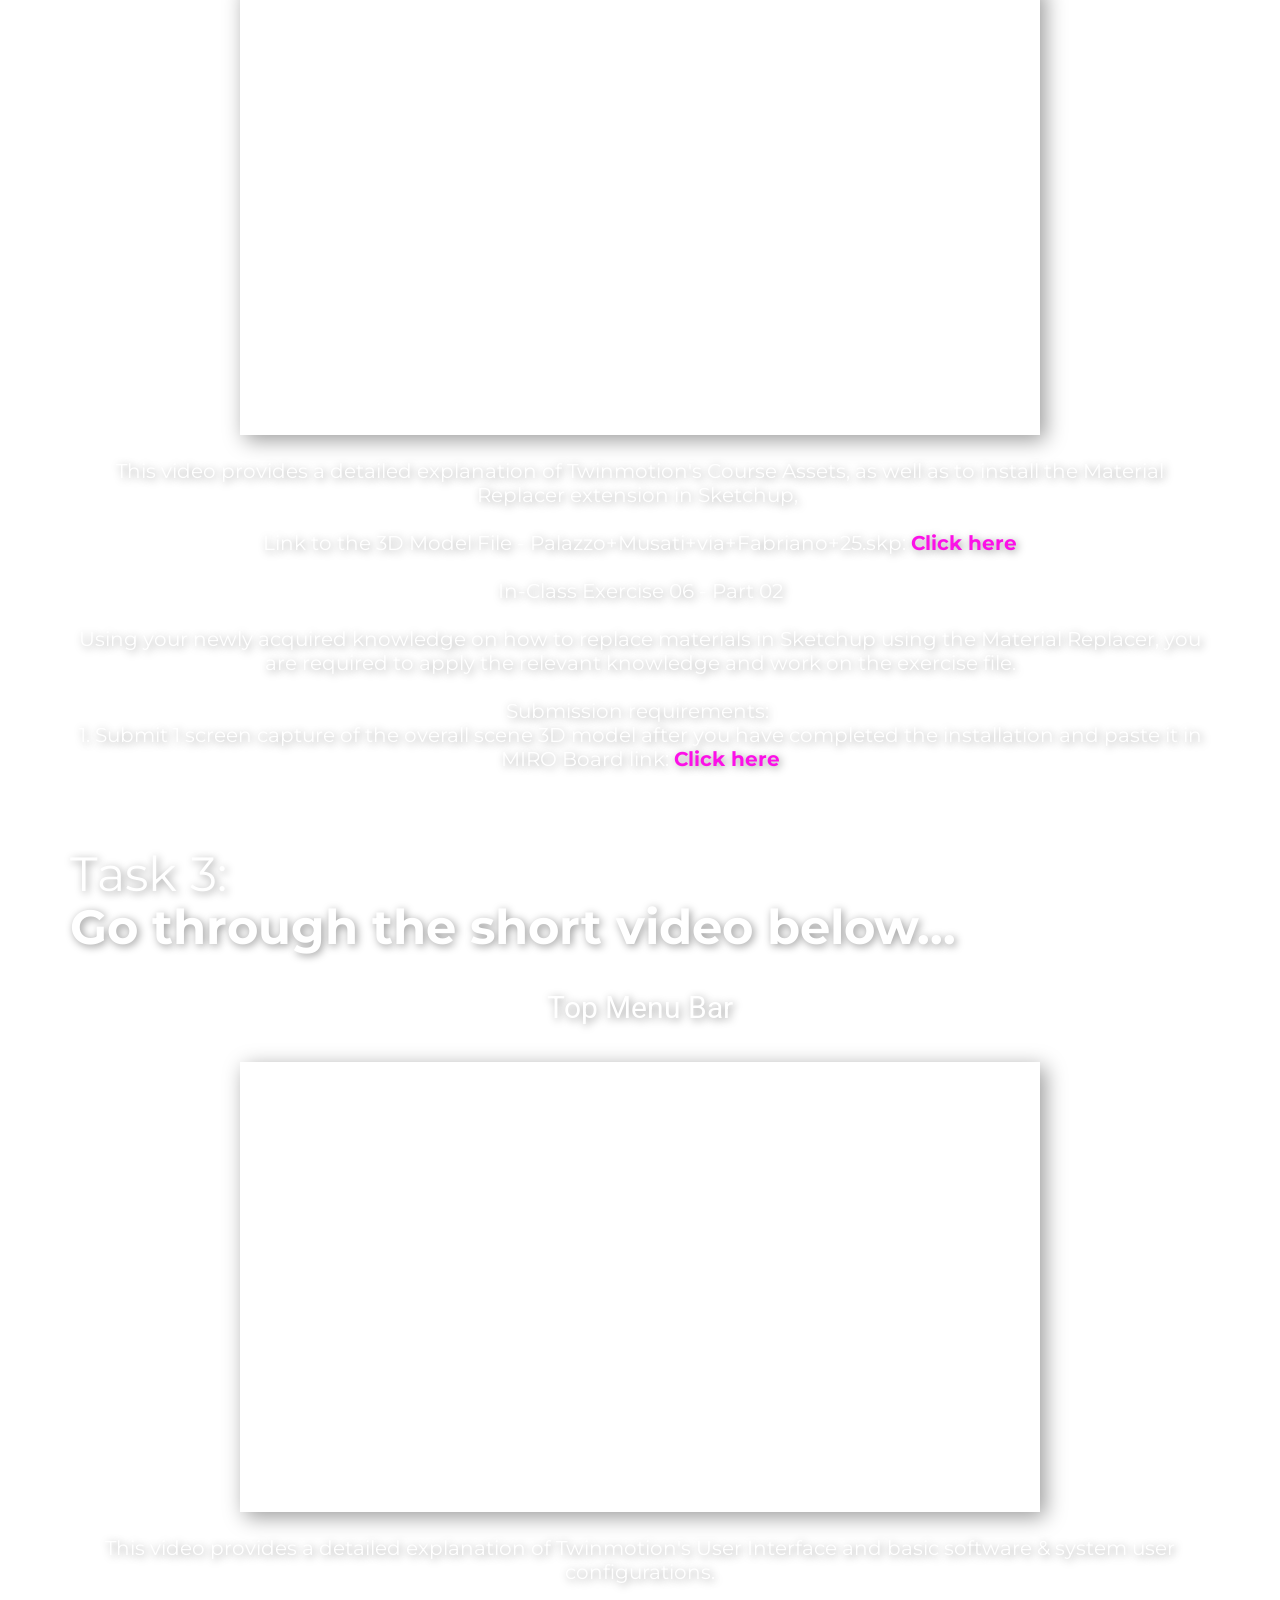
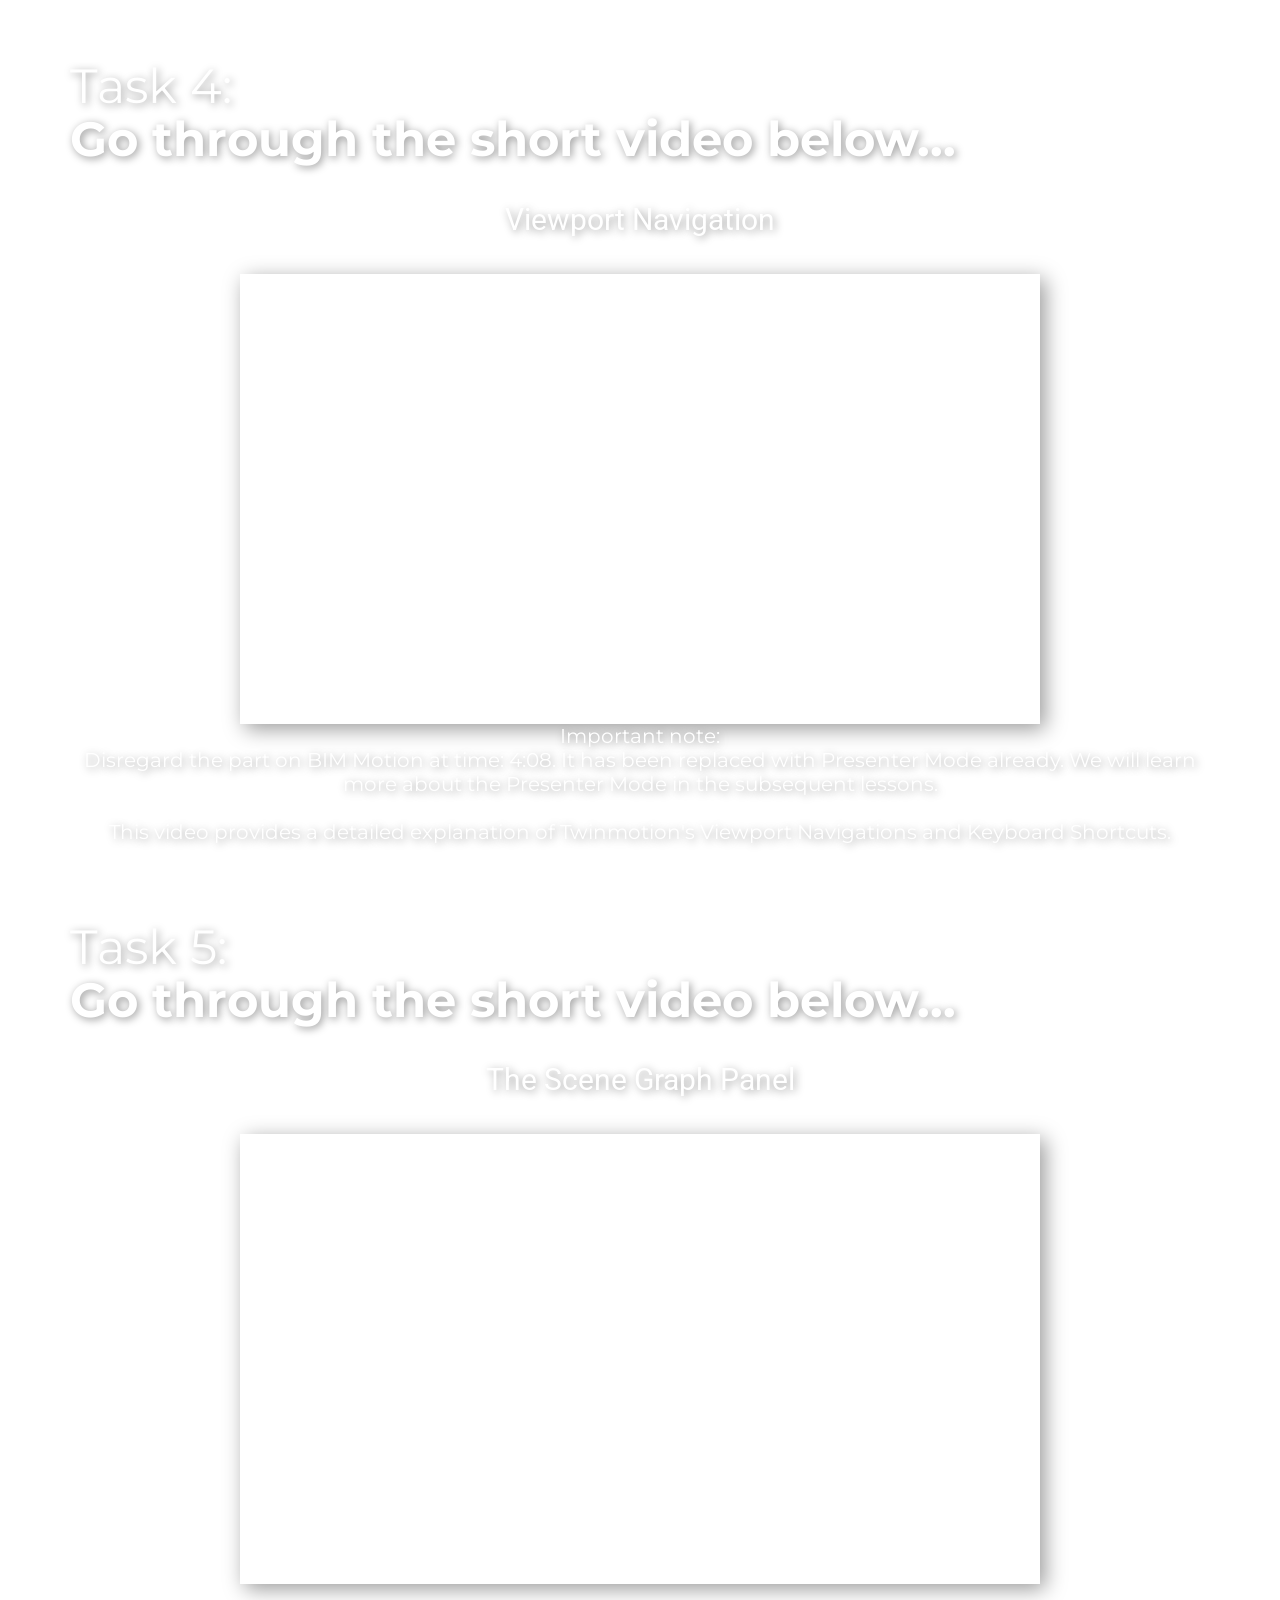
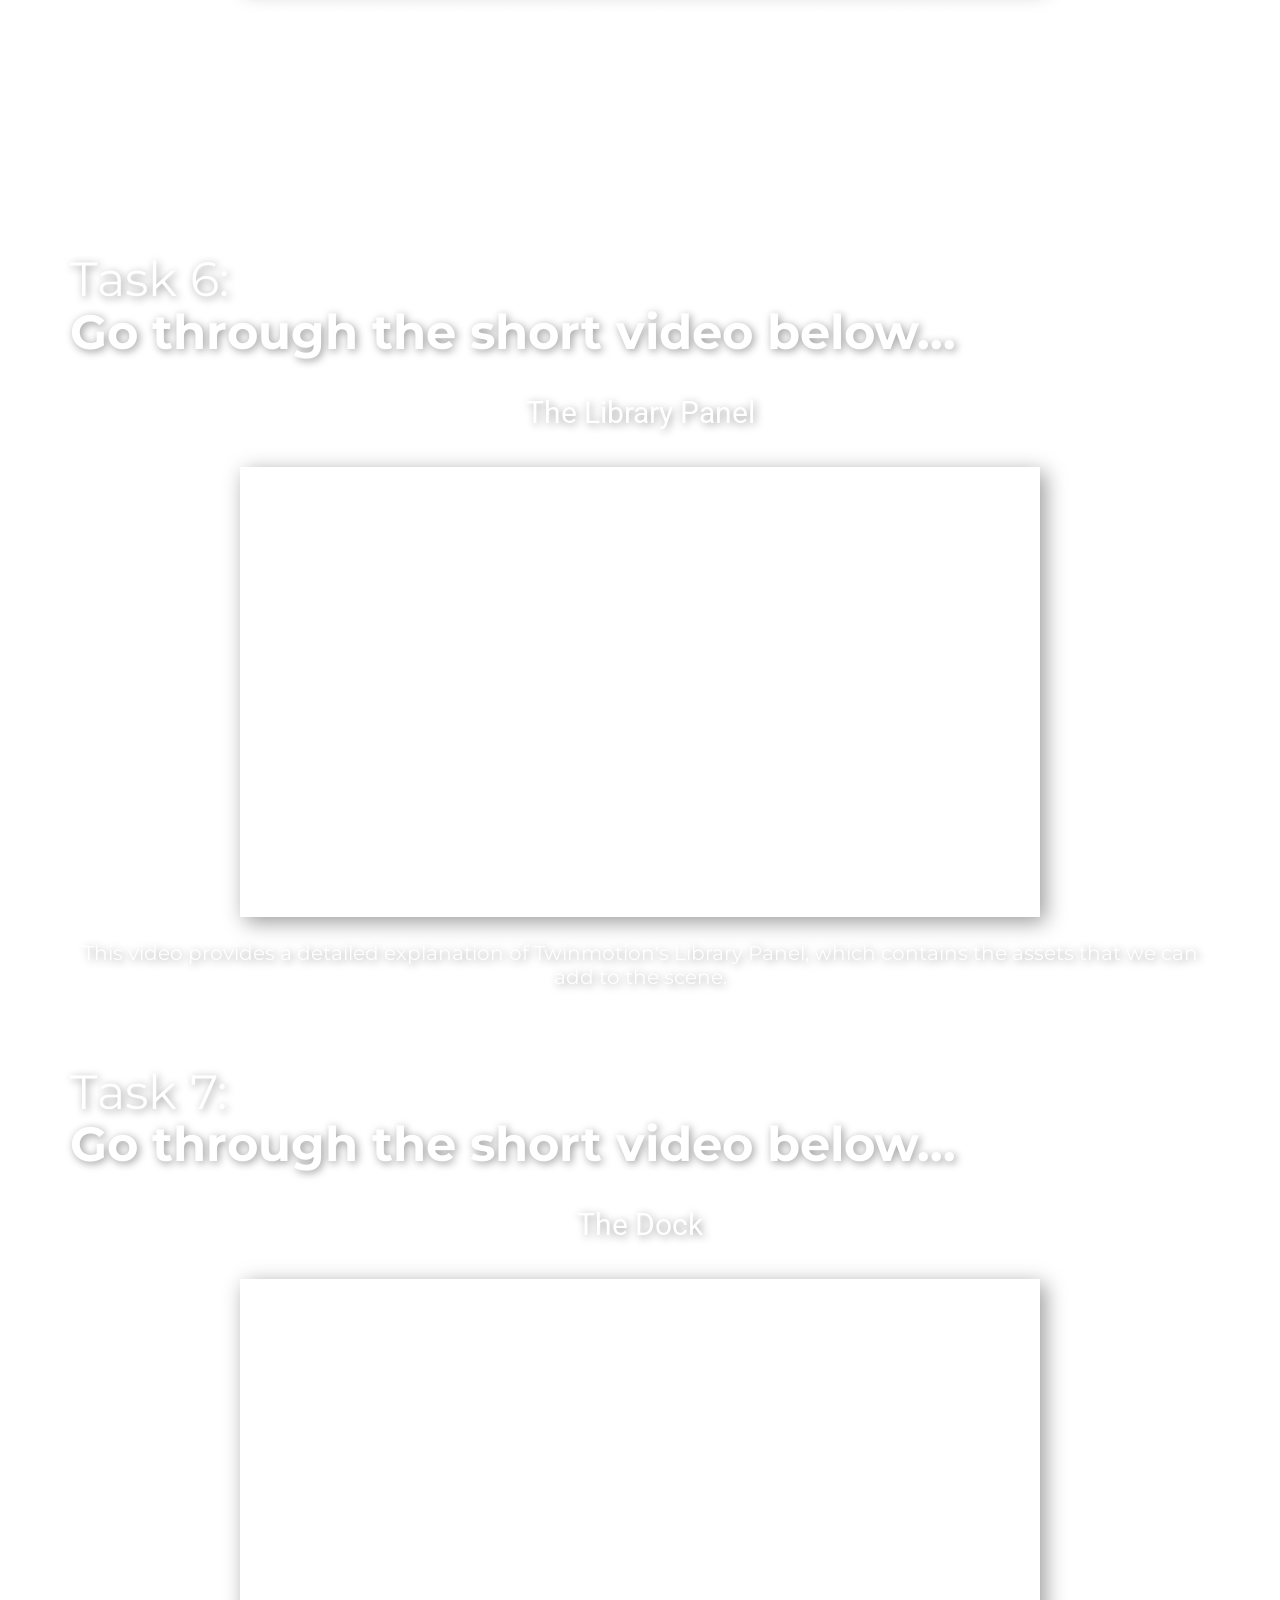
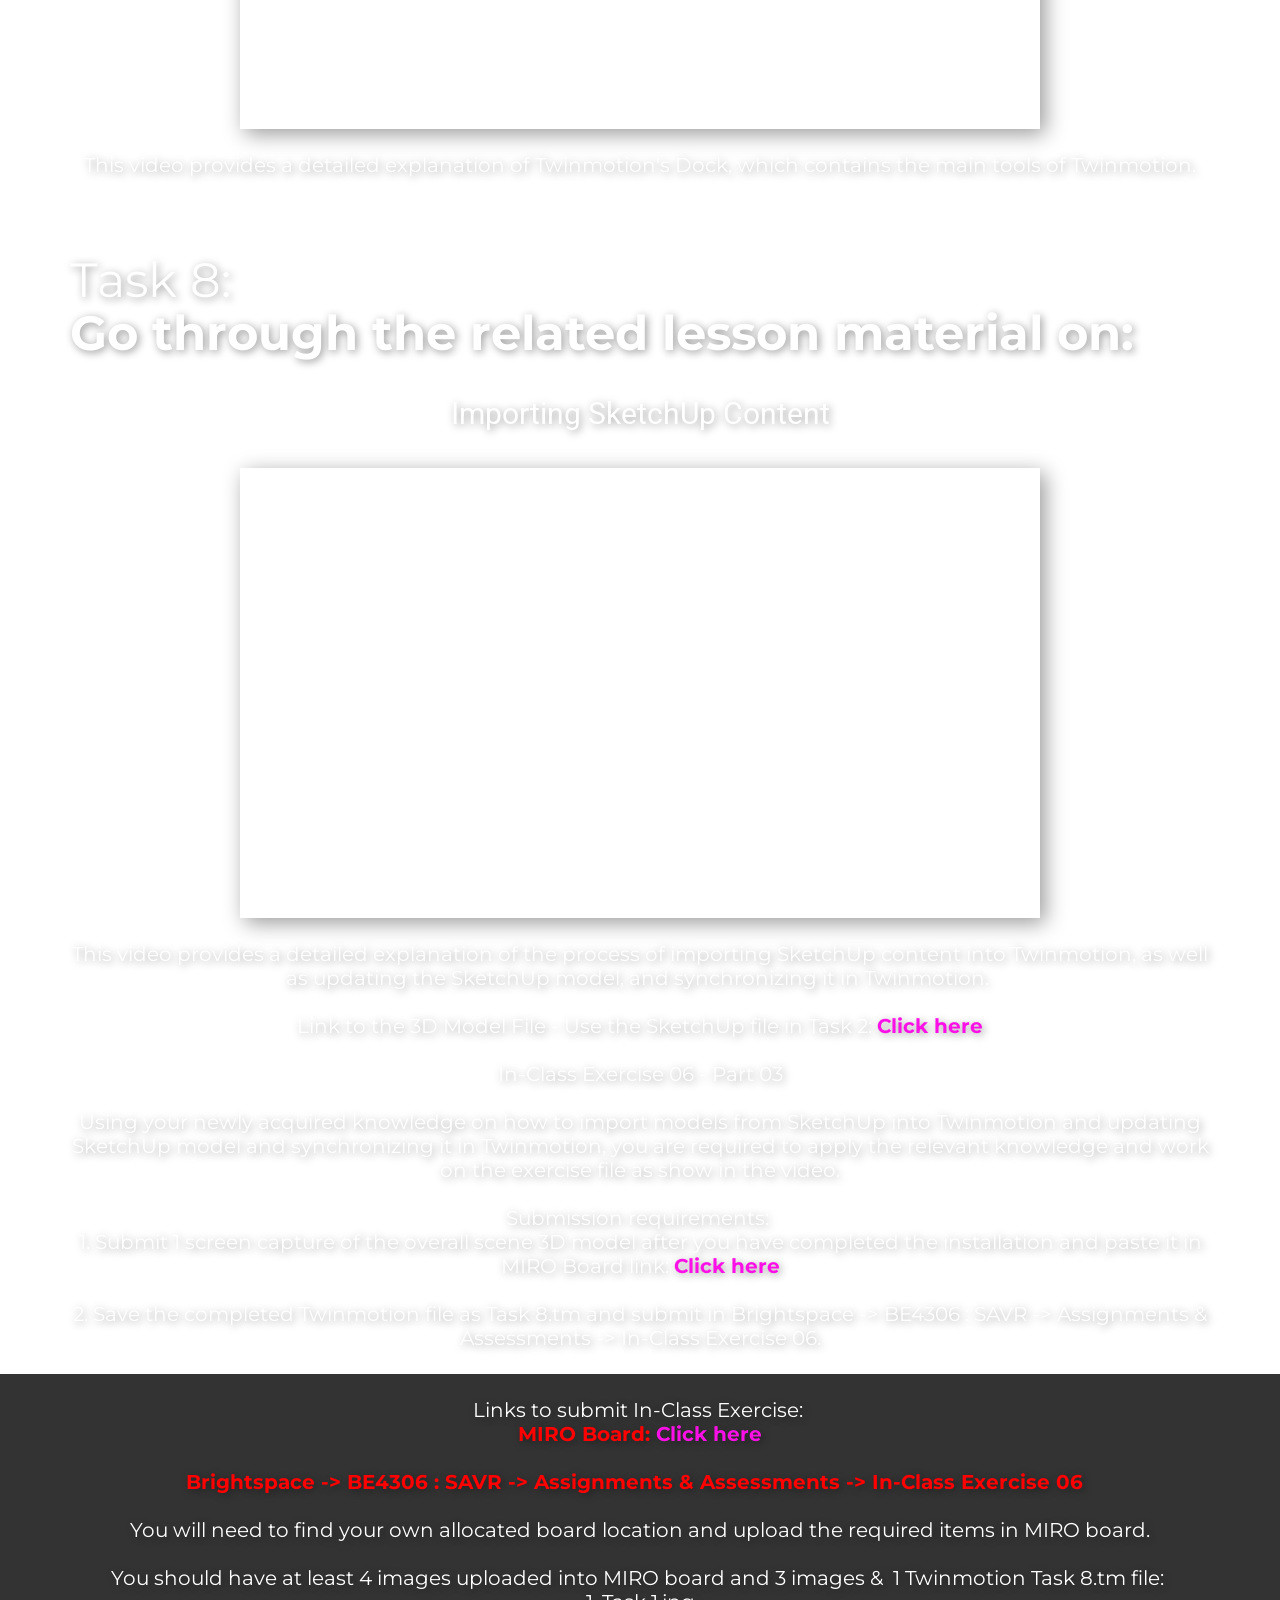
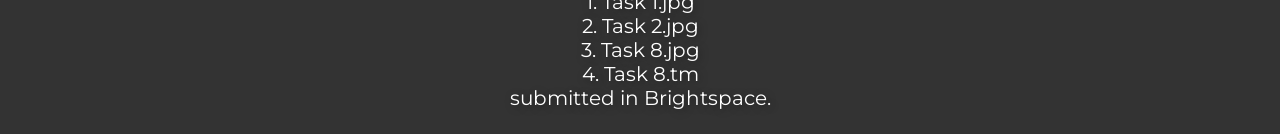
==== commit 6fba7b39: "Add files via upload" ====
--- a/index.html
+++ b/index.html
@@ -307,19 +307,5 @@
     <style class="u-overlap-style">.u-overlap:not(.u-sticky-scroll) .u-header {
 background-color: #fc10e7 !important; background-image: linear-gradient(#00f5fa, #0900ff) !important
 }</style>
-    
-    
-    <footer class="u-align-center u-clearfix u-footer u-grey-80 u-footer" id="sec-da6d"><div class="u-clearfix u-sheet u-sheet-1"></div></footer>
-    <section class="u-backlink u-clearfix u-grey-80">
-      <a class="u-link" href="https://nicepage.com/website-templates" target="_blank">
-        <span>Website Templates</span>
-      </a>
-      <p class="u-text">
-        <span>created with</span>
-      </p>
-      <a class="u-link" href="" target="_blank">
-        <span>Website Builder Software</span>
-      </a>. 
-    </section>
-  
+
 </body></html>
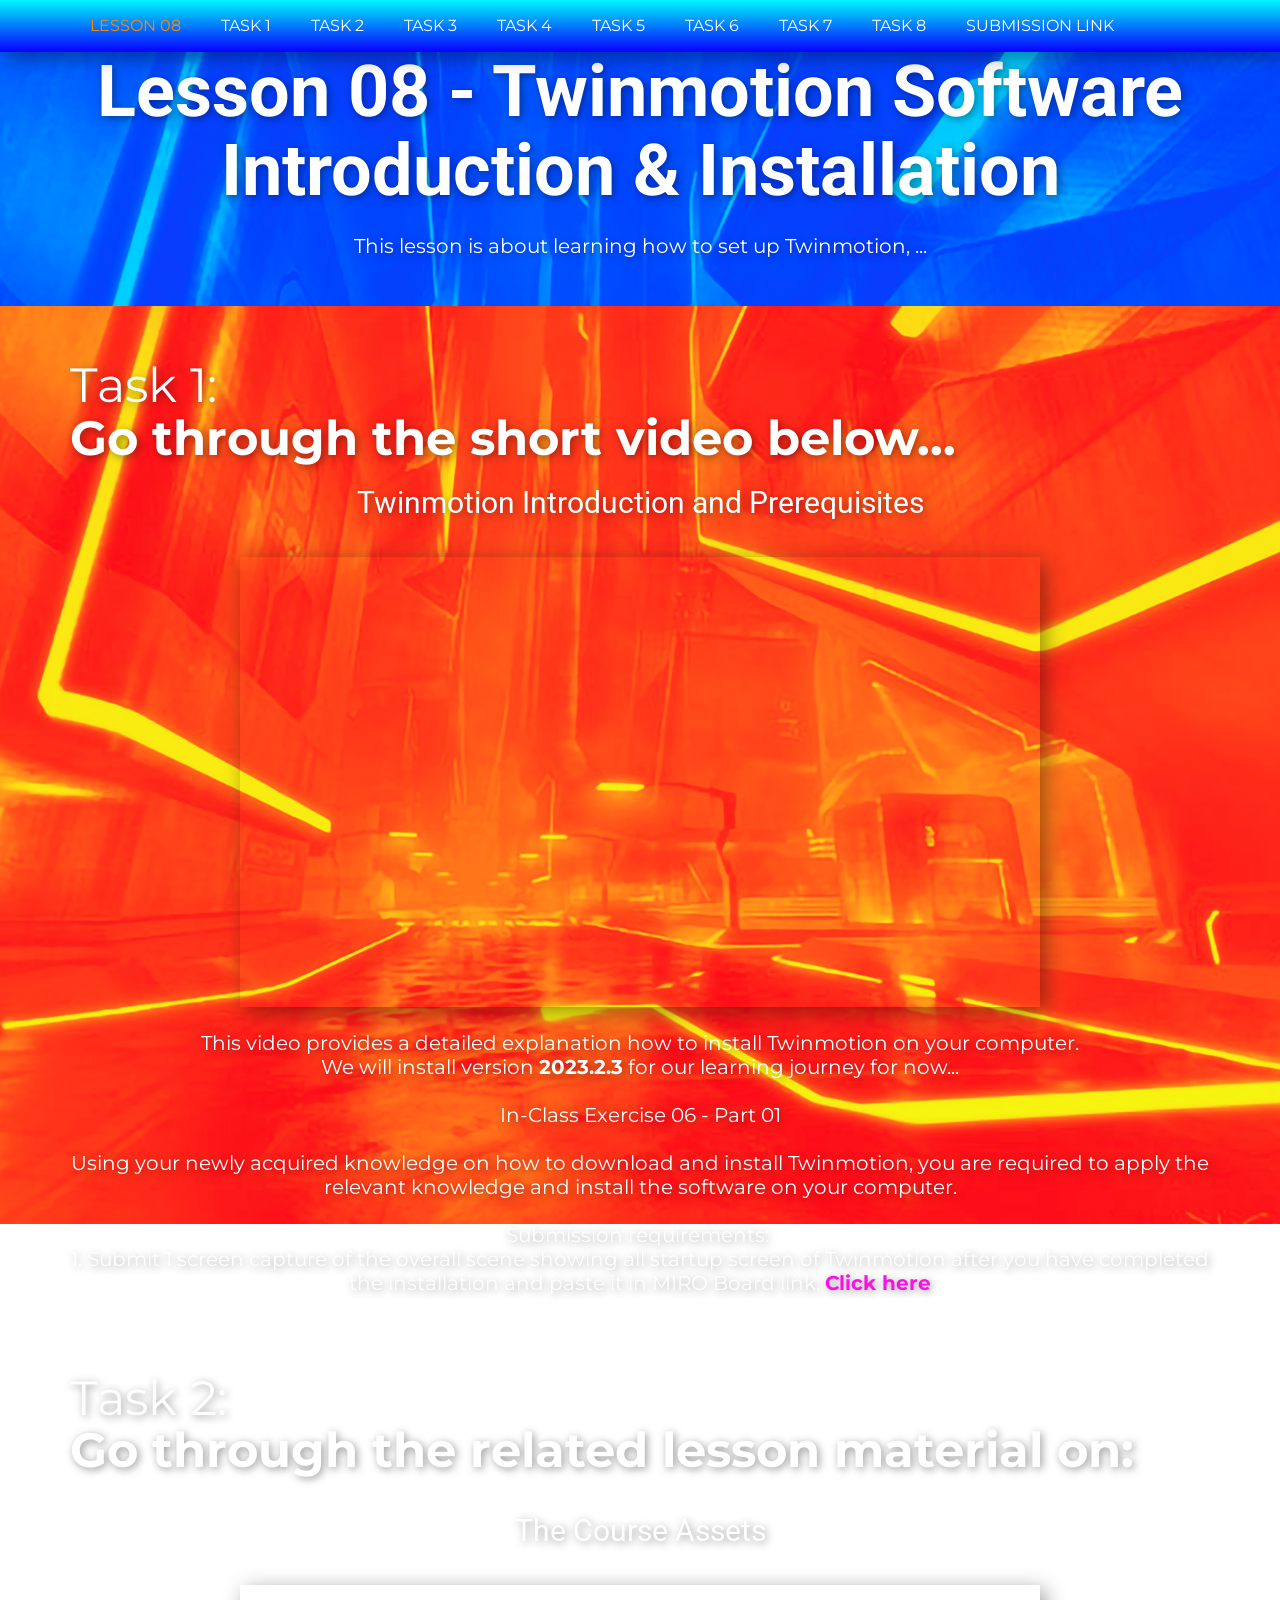
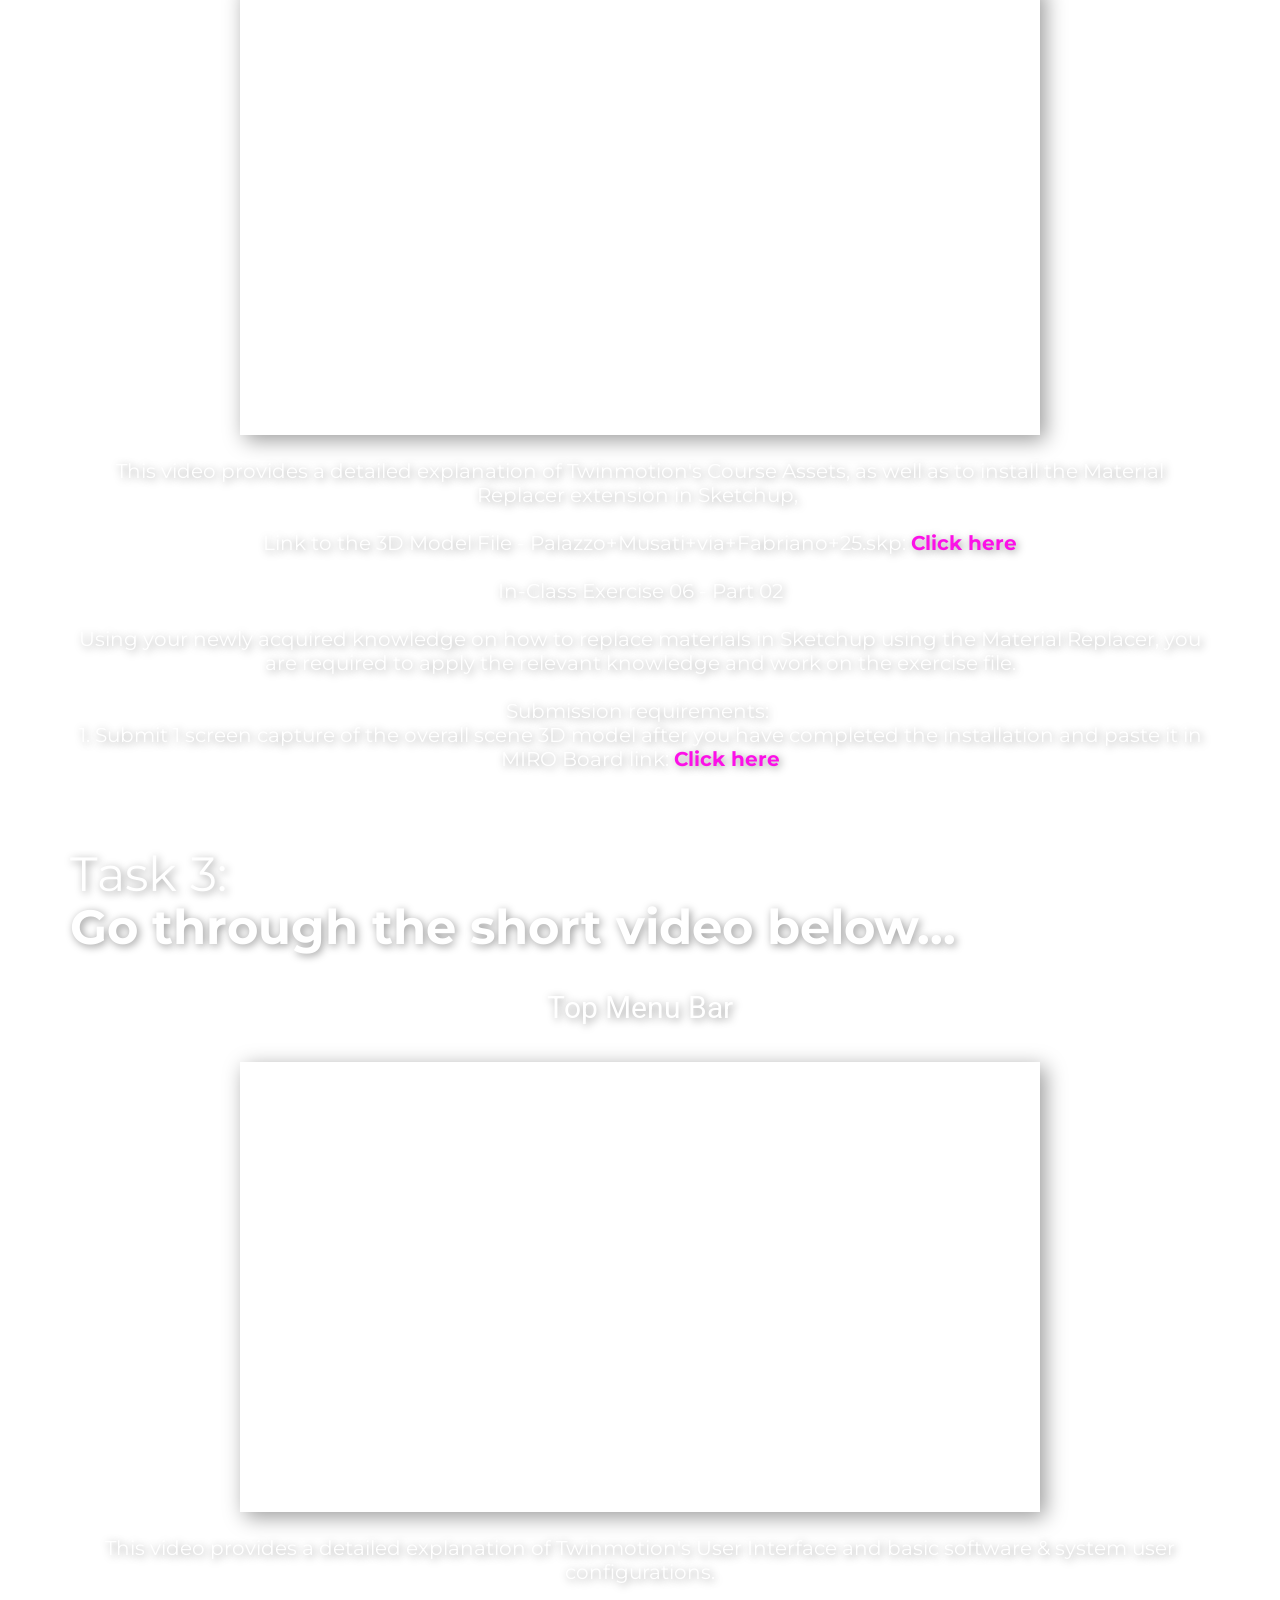
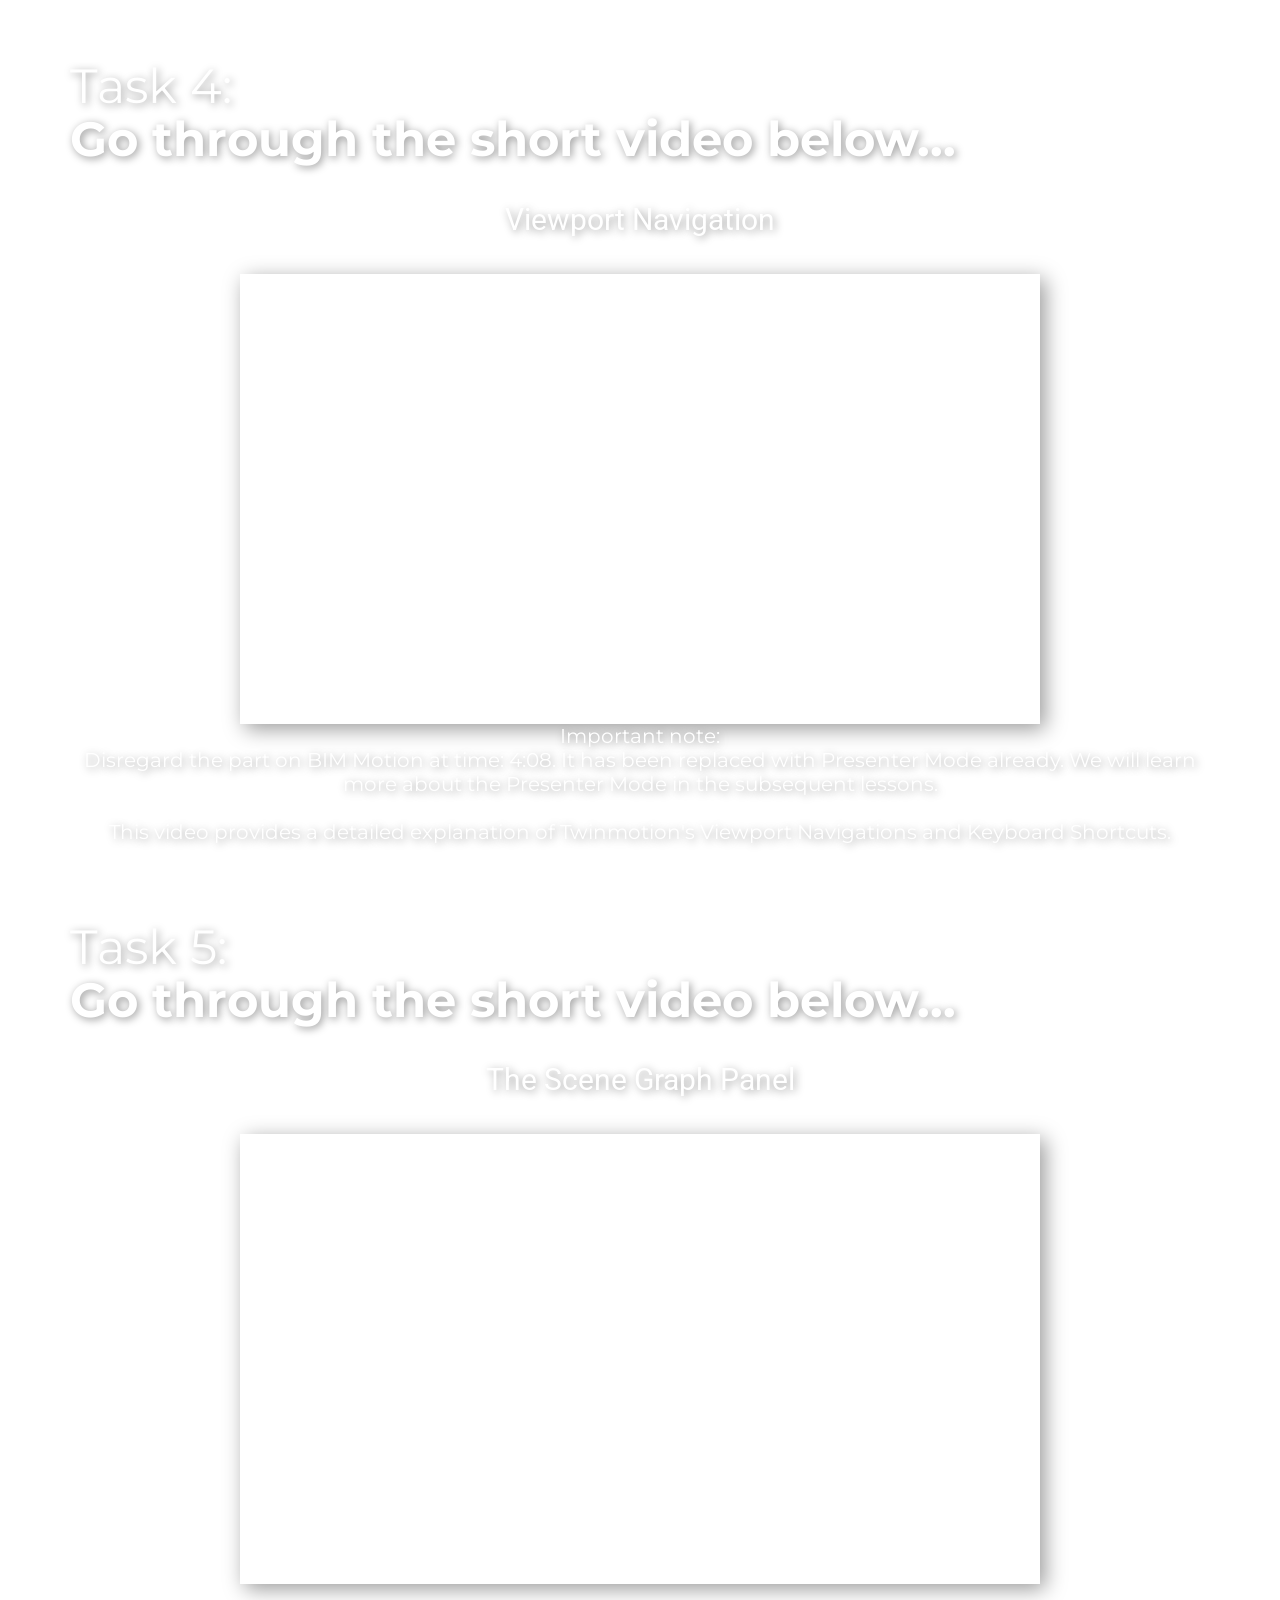
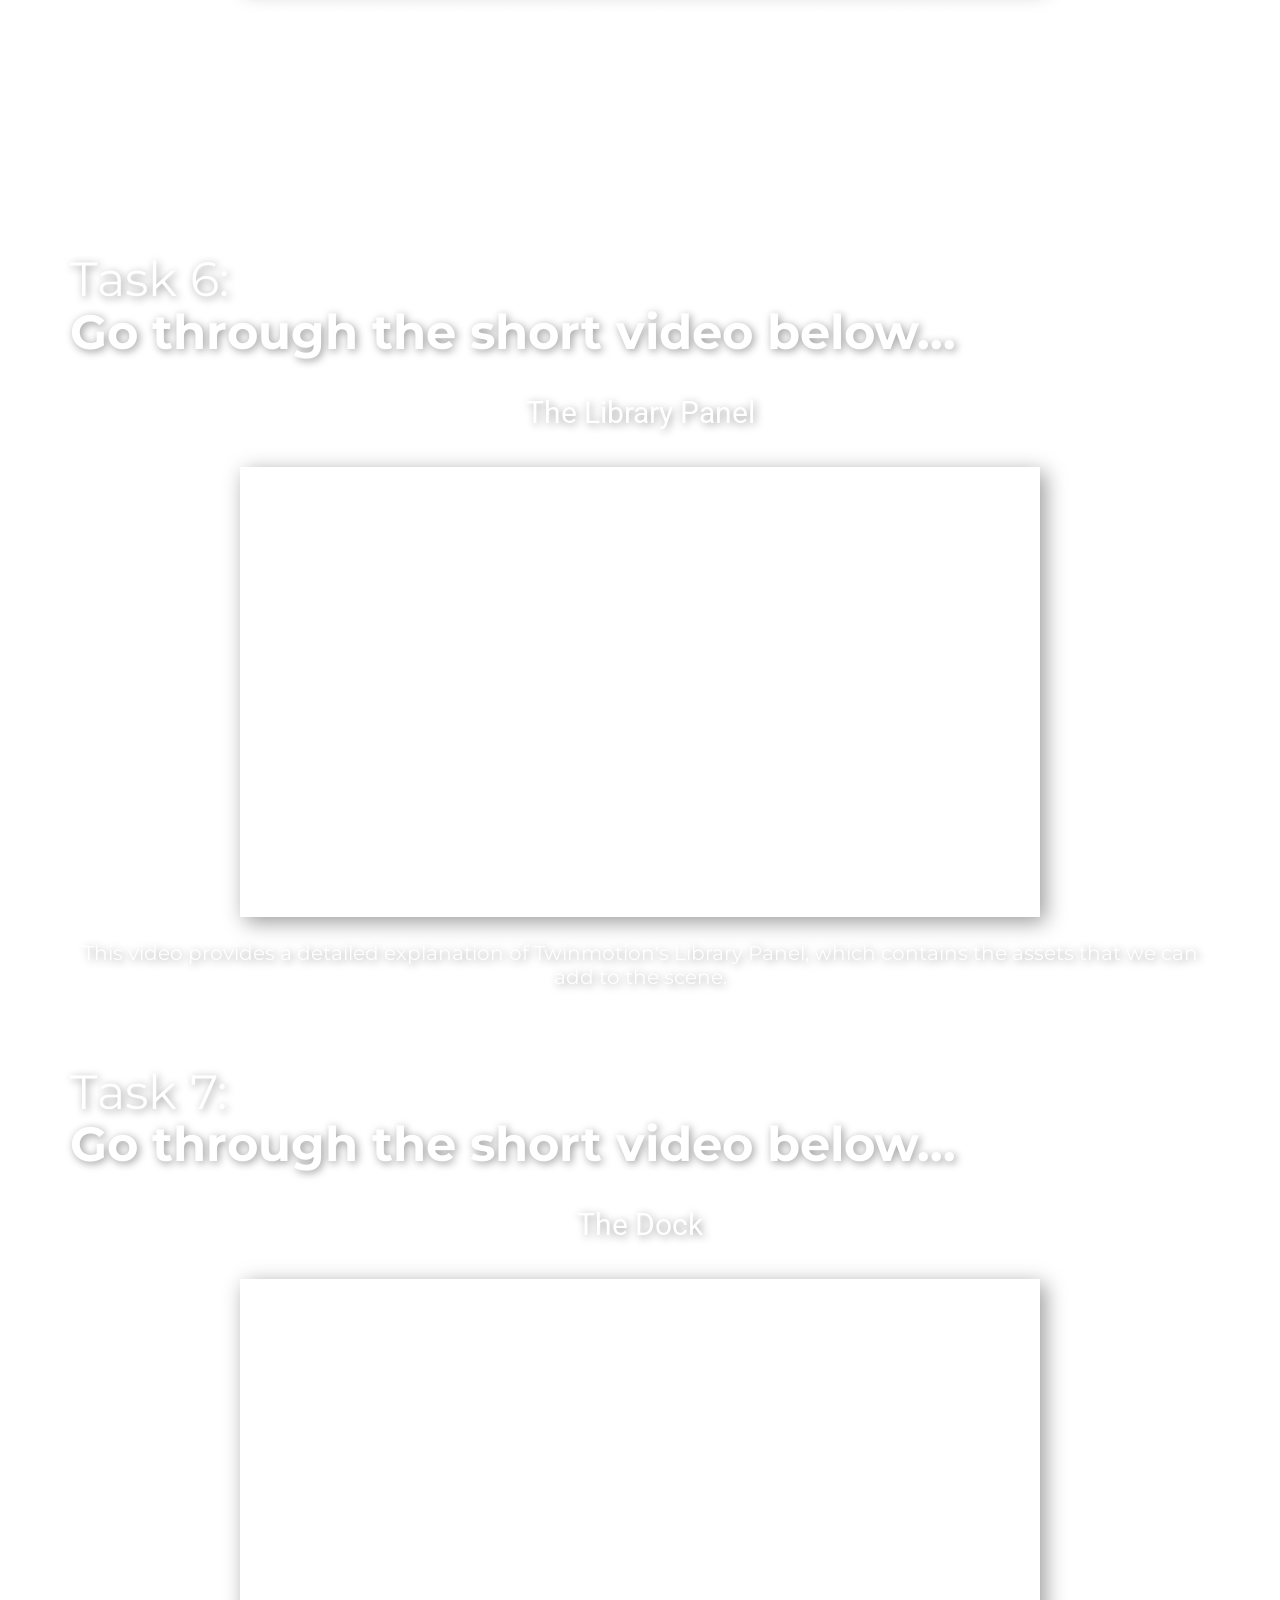
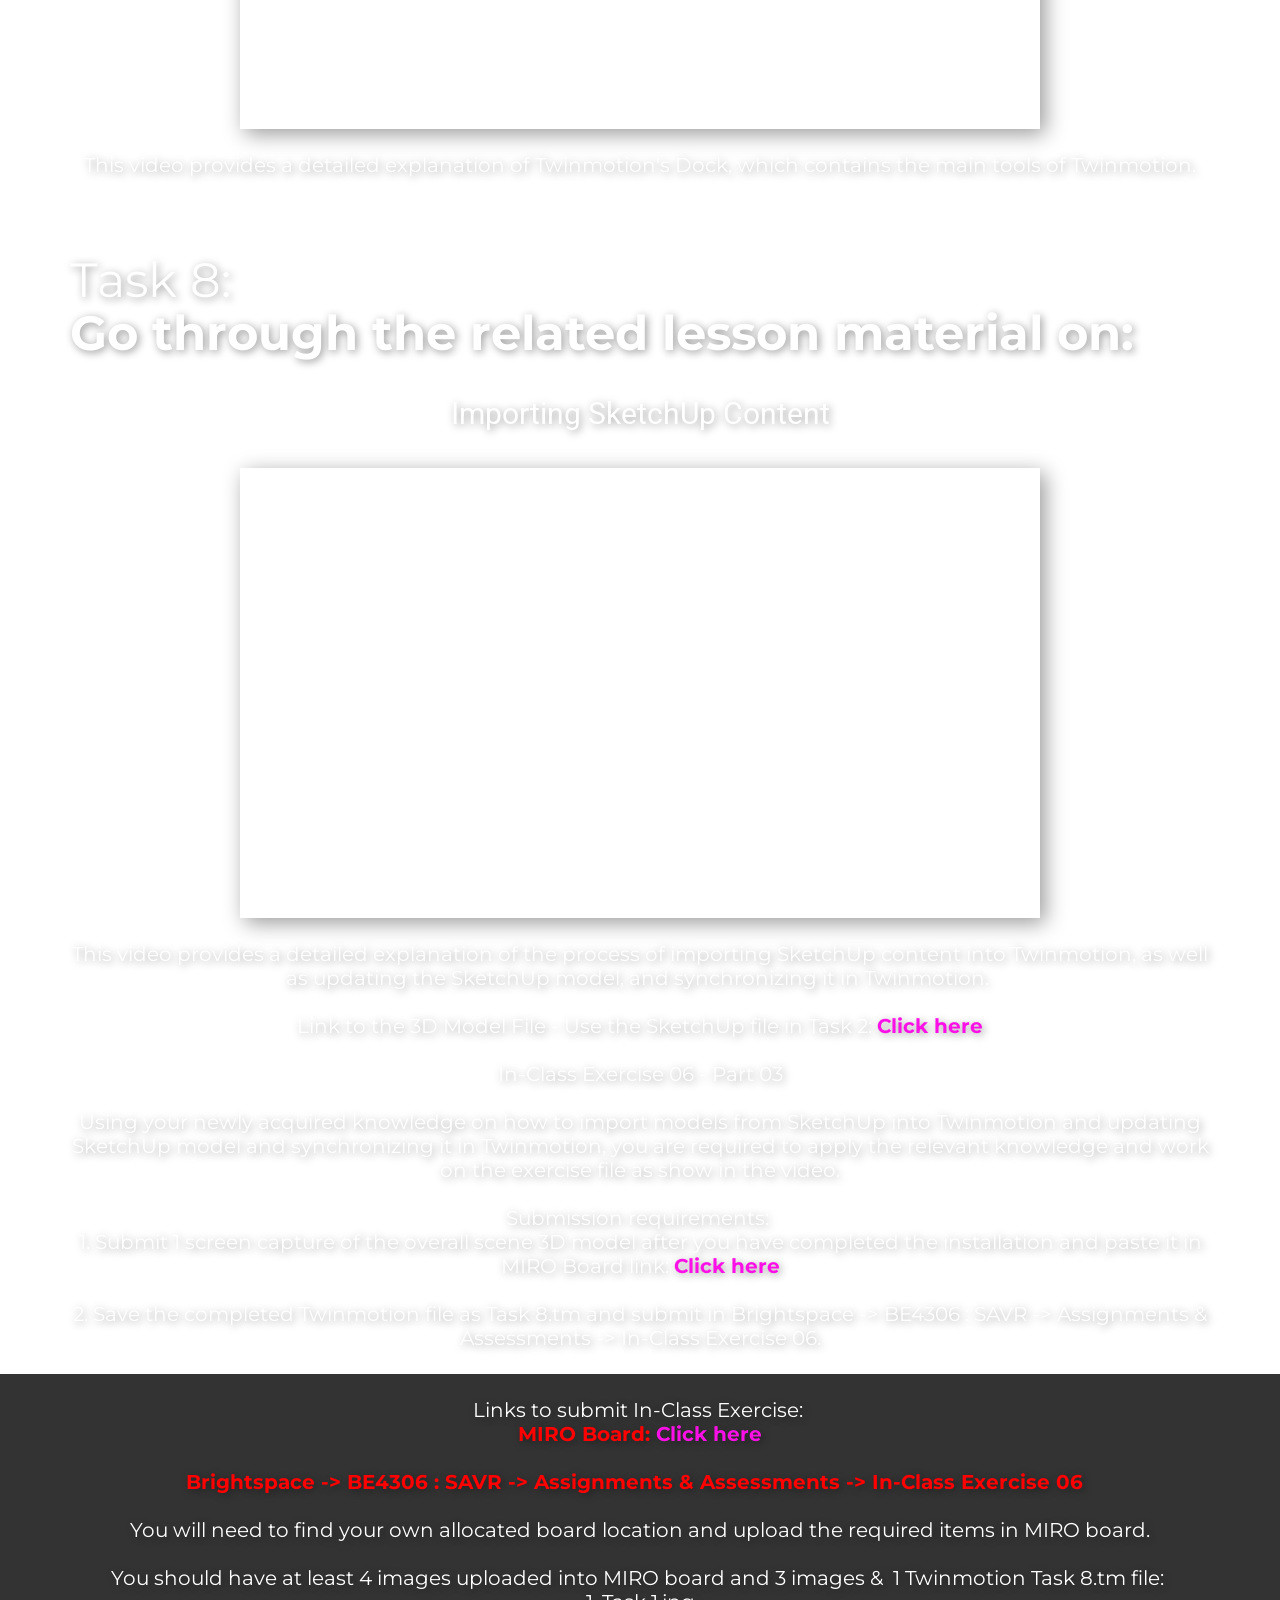
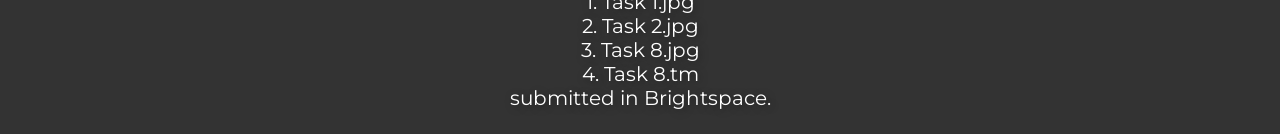
==== commit b9ea521c: "Add files via upload" ====
--- a/index.html
+++ b/index.html
@@ -108,7 +108,7 @@
           </div>
         </div>
         <h4 class="u-align-center u-text u-text-body-alt-color u-text-3">
-          <br> This video provides a detailed explanation how to install Twinmotion on your computer.<br>We will install version <span style="font-weight: 700;">2022.2.3</span> for our learning journey for now...<br>
+          <br> This video provides a detailed explanation how to install Twinmotion on your computer.<br>We will install version <span style="font-weight: 700;">2023.2.3</span> for our learning journey for now...<br>
           <br>In-Class Exercise 06 - Part 01<br>
           <br>Using your newly acquired knowledge on how to download and install Twinmotion, you are required to apply the relevant knowledge and install the software on your computer.<br>
           <br>Submission requirements:&nbsp;<br>1. Submit 1 screen capture of the overall scene showing all startup screen of Twinmotion after you have completed the installation and paste it in MIRO Board link:&nbsp;<a href="https://miro.com/app/board/uXjVNheZD0U=/" target="_blank" class="u-active-none u-border-none u-btn u-button-style u-hover-none u-none u-text-palette-1-base u-btn-1">Click here</a>
